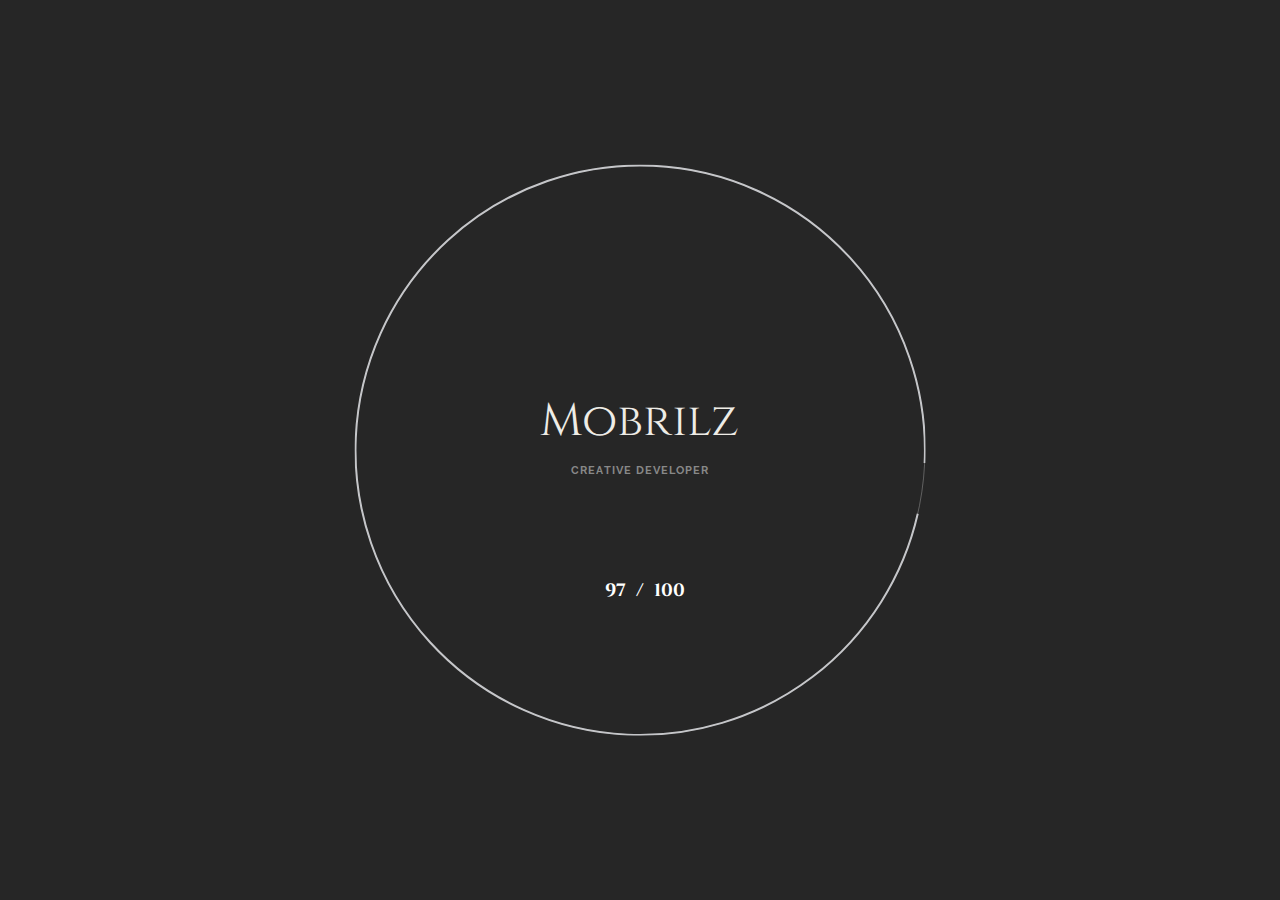
==== HTML/index.html @ 45375883 "setup_done" ====
<!DOCTYPE html>
<html lang="en">
  <head>
    <meta charset="utf-8"/>
    <meta http-equiv="x-ua-compatible" content="ie=edge"/>
    <title>Mobrilz – AJAX Portfolio HTML5 Template</title>
    <meta name="viewport" content="width=device-width, initial-scale=1, shrink-to-fit=no"/>
    <meta content="telephone=no" name="format-detection"/>
    <meta name="HandheldFriendly" content="true"/>
    <meta name="description" content="Rhye – AJAX Portfolio HTML5 Template"/>
    <!-- Google Fonts -->
    <link rel="stylesheet" type="text/css" href="https://fonts.googleapis.com/css?family=Cinzel:400,700%7CRaleway:500,500i,600,700%7CMaterial+Icons&amp;display=swap"/>
    <!-- Template Vendor's Stylesheet -->
    <link rel="stylesheet" type="text/css" href="css/vendor.css"/>
    <!-- Template Main Stylesheet -->
    <link rel="stylesheet" type="text/css" href="css/main.css"/>
    <!-- Favicons & App Icons -->
    <link rel="apple-touch-icon" sizes="57x57" href="img/content/apple-icon-57x57.png"/>
    <link rel="apple-touch-icon" sizes="60x60" href="img/content/apple-icon-60x60.png"/>
    <link rel="apple-touch-icon" sizes="72x72" href="img/content/apple-icon-72x72.png"/>
    <link rel="apple-touch-icon" sizes="76x76" href="img/content/apple-icon-76x76.png"/>
    <link rel="apple-touch-icon" sizes="114x114" href="img/content/apple-icon-114x114.png"/>
    <link rel="apple-touch-icon" sizes="120x120" href="img/content/apple-icon-120x120.png"/>
    <link rel="apple-touch-icon" sizes="144x144" href="img/content/apple-icon-144x144.png"/>
    <link rel="apple-touch-icon" sizes="152x152" href="img/content/apple-icon-152x152.png"/>
    <link rel="apple-touch-icon" sizes="180x180" href="img/content/apple-icon-180x180.png"/>
    <link rel="icon" type="image/png" sizes="192x192" href="img/content/android-icon-192x192.png"/>
    <link rel="icon" type="image/png" sizes="32x32" href="img/content/favicon-32x32.png"/>
    <link rel="icon" type="image/png" sizes="96x96" href="img/content/favicon-96x96.png"/>
    <link rel="icon" type="image/png" sizes="16x16" href="img/content/favicon-16x16.png"/>
    <link rel="manifest" href="img/content/manifest.json"/>
    <meta name="msapplication-TileColor" content="#ffffff"/>
    <meta name="msapplication-TileImage" content="img/content/ms-icon-144x144.png"/>
    <meta name="theme-color" content="#ffffff"/>
    <link rel="icon" type="image/x-icon" href="img/content/favicon.ico"/>
  </head>
  <body>
    <div data-barba="wrapper">
      <!-- PAGE PRELOADER -->
      <div class="preloader text-center bg-dark-2" id="js-preloader" data-arts-theme-text="light">
        <div class="preloader__content">
          <!-- header -->
          <div class="preloader__header mt-auto">
            <div class="preloader__heading h2">Mobrilz</div>
            <div class="preloader__subline small-caps mt-1">Creative Developer</div>
          </div>
          <!-- - header -->
          <!-- counter -->
          <div class="preloader__counter h5"><span class="preloader__counter-number preloader__counter-current">0</span><span class="preloader__counter-divider">&nbsp;&nbsp;/&nbsp;&nbsp;</span><span class="preloader__counter-number preloader__counter-total">100</span></div>
          <!-- - counter -->
          <!-- circle holder -->
          <div class="preloader__circle"></div>
          <!-- - circle holder -->
        </div>
      </div>
      <!-- - PAGE PRELOADER -->
      <!-- Loading Spinner -->
      <svg class="spinner d-lg-none" id="js-spinner" width="65px" height="65px" viewBox="0 0 66 66" xmlns="http://www.w3.org/2000/svg">
        <circle class="spinner__path" fill="none" stroke-width="6" stroke-linecap="round" cx="33" cy="33" r="30"></circle>
      </svg>
      <!-- - Loading Spinner -->
      <!-- Transition Curtain-->
      <!-- TRANSITION CURTAINS -->
      <!-- page curtain AJAX transition -->
      <div class="curtain transition-curtain" id="js-page-transition-curtain">
        <div class="curtain__wrapper-svg">
          <svg class="curtain-svg" viewBox="0 0 1920 1080" preserveAspectRatio="none" version="1.1" xmlns="http://www.w3.org/2000/svg" xmlns:xlink="http://www.w3.org/1999/xlink">
            <!-- Default Rectangle -->
            <path class="curtain-svg__normal" d="M0,0 C305.333333,0 625.333333,0 960,0 C1294.66667,0 1614.66667,0 1920,0 L1920,1080 C1614.66667,1080 1294.66667,1080 960,1080 C625.333333,1080 305.333333,1080 0,1080 L0,0 Z"></path>
            <!-- - Default Rectangle -->
            <!-- Curve Top -->
            <path class="curtain-svg__curve curtain-svg__curve_top-desktop" d="M0,300 C305.333333,100 625.333333,0 960,0 C1294.66667,0 1614.66667,100 1920,300 L1920,1080 C1614.66667,1080 1294.66667,1080 960,1080 C625.333333,1080 305.333333,1080 0,1080 L0,300 Z"></path>
            <path class="curtain-svg__curve curtain-svg__curve_top-mobile" d="M0,150 C305.333333,50 625.333333,0 960,0 C1294.66667,0 1614.66667,50 1920,150 L1920,1080 C1614.66667,1080 1294.66667,1080 960,1080 C625.333333,1080 305.333333,1080 0,1080 L0,150 Z"></path>
            <!-- - Curve Top -->
            <!-- Curve Bottom -->
            <path class="curtain-svg__curve curtain-svg__curve_bottom-desktop" d="M0,0 C305.333333,0 625.333333,0 960,0 C1294.66667,0 1614.66667,0 1920,0 L1920,1080 C1614.66667,980 1294.66667,930 960,930 C625.333333,930 305.333333,980 0,1080 L0,0 Z"></path>
            <path class="curtain-svg__curve curtain-svg__curve_bottom-mobile" d="M0,0 C305.333333,0 625.333333,0 960,0 C1294.66667,0 1614.66667,0 1920,0 L1920,1080 C1614.66667,1030 1294.66667,1005 960,1005 C625.333333,1005 305.333333,1030 0,1080 L0,0 Z"></path>
            <!-- - Curve Bottom -->
          </svg>
        </div>
      </div>
      <!-- - page curtain AJAX transition -->
      <!-- header curtain show/hide -->
      <div class="header-curtain curtain" id="js-header-curtain">
        <div class="curtain__wrapper-svg">
          <svg class="curtain-svg" viewBox="0 0 1920 1080" preserveAspectRatio="none" version="1.1" xmlns="http://www.w3.org/2000/svg" xmlns:xlink="http://www.w3.org/1999/xlink">
            <!-- Default Rectangle -->
            <path class="curtain-svg__normal" d="M0,0 C305.333333,0 625.333333,0 960,0 C1294.66667,0 1614.66667,0 1920,0 L1920,1080 C1614.66667,1080 1294.66667,1080 960,1080 C625.333333,1080 305.333333,1080 0,1080 L0,0 Z"></path>
            <!-- - Default Rectangle -->
            <!-- Curve Top -->
            <path class="curtain-svg__curve curtain-svg__curve_top-desktop" d="M0,300 C305.333333,100 625.333333,0 960,0 C1294.66667,0 1614.66667,100 1920,300 L1920,1080 C1614.66667,1080 1294.66667,1080 960,1080 C625.333333,1080 305.333333,1080 0,1080 L0,300 Z"></path>
            <path class="curtain-svg__curve curtain-svg__curve_top-mobile" d="M0,150 C305.333333,50 625.333333,0 960,0 C1294.66667,0 1614.66667,50 1920,150 L1920,1080 C1614.66667,1080 1294.66667,1080 960,1080 C625.333333,1080 305.333333,1080 0,1080 L0,150 Z"></path>
            <!-- - Curve Top -->
            <!-- Curve Bottom -->
            <path class="curtain-svg__curve curtain-svg__curve_bottom-desktop" d="M0,0 C305.333333,0 625.333333,0 960,0 C1294.66667,0 1614.66667,0 1920,0 L1920,1080 C1614.66667,980 1294.66667,930 960,930 C625.333333,930 305.333333,980 0,1080 L0,0 Z"></path>
            <path class="curtain-svg__curve curtain-svg__curve_bottom-mobile" d="M0,0 C305.333333,0 625.333333,0 960,0 C1294.66667,0 1614.66667,0 1920,0 L1920,1080 C1614.66667,1030 1294.66667,1005 960,1005 C625.333333,1005 305.333333,1030 0,1080 L0,0 Z"></path>
            <!-- - Curve Bottom -->
          </svg>
        </div>
      </div>
      <!-- - header curtain show/hide -->
      <!-- header curtain AJAX transition -->
      <div class="header-curtain header-curtain_transition curtain" id="js-header-curtain-transition">
        <div class="curtain__wrapper-svg">
          <svg class="curtain-svg" viewBox="0 0 1920 1080" preserveAspectRatio="none" version="1.1" xmlns="http://www.w3.org/2000/svg" xmlns:xlink="http://www.w3.org/1999/xlink">
            <!-- Default Rectangle -->
            <path class="curtain-svg__normal" d="M0,0 C305.333333,0 625.333333,0 960,0 C1294.66667,0 1614.66667,0 1920,0 L1920,1080 C1614.66667,1080 1294.66667,1080 960,1080 C625.333333,1080 305.333333,1080 0,1080 L0,0 Z"></path>
            <!-- - Default Rectangle -->
            <!-- Curve Top -->
            <path class="curtain-svg__curve curtain-svg__curve_top-desktop" d="M0,300 C305.333333,100 625.333333,0 960,0 C1294.66667,0 1614.66667,100 1920,300 L1920,1080 C1614.66667,1080 1294.66667,1080 960,1080 C625.333333,1080 305.333333,1080 0,1080 L0,300 Z"></path>
            <path class="curtain-svg__curve curtain-svg__curve_top-mobile" d="M0,150 C305.333333,50 625.333333,0 960,0 C1294.66667,0 1614.66667,50 1920,150 L1920,1080 C1614.66667,1080 1294.66667,1080 960,1080 C625.333333,1080 305.333333,1080 0,1080 L0,150 Z"></path>
            <!-- - Curve Top -->
            <!-- Curve Bottom -->
            <path class="curtain-svg__curve curtain-svg__curve_bottom-desktop" d="M0,0 C305.333333,0 625.333333,0 960,0 C1294.66667,0 1614.66667,0 1920,0 L1920,1080 C1614.66667,980 1294.66667,930 960,930 C625.333333,930 305.333333,980 0,1080 L0,0 Z"></path>
            <path class="curtain-svg__curve curtain-svg__curve_bottom-mobile" d="M0,0 C305.333333,0 625.333333,0 960,0 C1294.66667,0 1614.66667,0 1920,0 L1920,1080 C1614.66667,1030 1294.66667,1005 960,1005 C625.333333,1005 305.333333,1030 0,1080 L0,0 Z"></path>
            <!-- - Curve Bottom -->
          </svg>
        </div>
      </div>
      <!-- - header curtain AJAX transition -->
      <!-- - TRANSITION CURTAINS -->
      <!-- Cursor Follower-->
      <div class="cursor" id="js-cursor">
        <div class="cursor__wrapper">
          <!-- circles -->
          <div class="cursor__follower">
            <svg version="1.1" xmlns="http://www.w3.org/2000/svg" xmlns:xlink="http://www.w3.org/1999/xlink">
              <circle id="inner" cx="25" cy="25" r="24" style="opacity: 0.6;"></circle>
              <circle id="outer" cx="25" cy="25" r="24" style="stroke-dashoffset: 252.327; stroke-dasharray: 0px, 999999px;"></circle>
            </svg>
          </div>
          <!-- - circles -->
          <!-- arrows -->
          <div class="cursor__arrows">
            <div class="cursor__arrow cursor__arrow_up material-icons">keyboard_arrow_up</div>
            <div class="cursor__arrow cursor__arrow_down material-icons">keyboard_arrow_down</div>
            <div class="cursor__arrow cursor__arrow_left material-icons">keyboard_arrow_left</div>
            <div class="cursor__arrow cursor__arrow_right material-icons">keyboard_arrow_right</div>
          </div>
          <!-- - arrows -->
          <!-- label holder -->
          <div class="cursor__label"></div>
          <!-- - label holder -->
          <!-- icon holder -->
          <div class="cursor__icon material-icons"></div>
          <!-- - icon holder -->
        </div>
      </div>
      <!-- - Cursor Follower-->
      <!-- PAGE HEADER -->
      <header class="header header_menu-right header_fixed container-fluid js-header-sticky hidden" id="page-header" data-arts-theme-text="light" data-arts-header-sticky-theme="bg-dark-2" data-arts-header-logo="secondary" data-arts-header-sticky-logo="secondary" data-arts-header-overlay-theme="dark" data-arts-header-overlay-background="#000">
        <!-- top bar -->
        <div class="header__container header__controls">
          <div class="row justify-content-between align-items-center">
            <!-- logo -->
            <div class="col-auto header__col header__col-left"><a class="logo" href="index.html">
                <div class="logo__wrapper-img">
                  <!-- primary logo version (for light backgrounds)--><img class="logo__img-primary" src="img/general/logo-black.svg" alt="Rhye HTML5 Template" height="20"/>
                  <!-- secondary logo version (for dark backgrounds)--><img class="logo__img-secondary" src="img/general/logo-white.svg" alt="Rhye HTML5 Template" height="20"/>
                </div></a>
            </div>
            <!-- - logo -->
            <!-- burger icon -->
            <div class="col-auto header__col">
              <div class="header__burger" id="js-burger" data-arts-cursor="data-arts-cursor" data-arts-cursor-scale="1.7" data-arts-cursor-magnetic="data-arts-cursor-magnetic" data-arts-cursor-hide-native="true">
                <div class="header__burger-line"></div>
                <div class="header__burger-line"></div>
                <div class="header__burger-line"></div>
              </div>
            </div>
            <!-- - burger icon -->
            <!-- "back" button for submenu nav -->
            <div class="header__overlay-menu-back" id="js-submenu-back">
              <div class="arrow arrow-left js-arrow arrow_mini" data-arts-cursor="data-arts-cursor" data-arts-cursor-hide-native="true" data-arts-cursor-scale="0" data-arts-cursor-magnetic="data-arts-cursor-magnetic">
                <svg class="svg-circle" viewBox="0 0 60 60" version="1.1" xmlns="http://www.w3.org/2000/svg" xmlns:xlink="http://www.w3.org/1999/xlink">
                  <circle class="circle" cx="30" cy="30" r="29" fill="none"></circle>
                </svg>
                <div class="arrow__pointer arrow-left__pointer"></div>
                <div class="arrow__triangle"></div>
              </div>
            </div>
            <!-- - "back" button for submenu nav -->
          </div>
        </div>
        <!-- - top bar -->
        <!-- fullscreen overlay container -->
        <div class="header__wrapper-overlay-menu container-fluid container-fluid_paddings">
          <!-- fullscreen menu -->
          <div class="header__wrapper-menu">
            <ul class="menu-overlay js-menu-overlay">
              <li class="menu-item-has-children"><a class="h2" href="#" data-pjax-link="overlayMenu">
                  <div class="menu-overlay__item-wrapper split-text js-split-text" data-split-text-type="lines">Portfolio</div></a>
                <ul class="sub-menu">
                  <li class="menu-item-has-children"><a class="h3" href="#" data-pjax-link="overlayMenu">
                      <div class="menu-overlay__item-wrapper split-text js-split-text" data-split-text-type="lines">Sliders</div></a>
                    <ul class="sub-menu">
                      <li class="menu-item-has-children"><a class="h3" href="#" data-pjax-link="overlayMenu">
                          <div class="menu-overlay__item-wrapper split-text js-split-text" data-split-text-type="lines">Fullscreen</div></a>
                        <ul class="sub-menu">
                          <li><a class="h3" href="projects-slider-fullscreen-1.html" data-pjax-link="overlayMenu">
                              <div class="menu-overlay__item-wrapper split-text js-split-text" data-split-text-type="lines">Slider 1 Distortion / H</div></a>
                          </li>
                          <li><a class="h3" href="projects-slider-fullscreen-2.html" data-pjax-link="overlayMenu">
                              <div class="menu-overlay__item-wrapper split-text js-split-text" data-split-text-type="lines">Slider 2 Distortion / V</div></a>
                          </li>
                          <li><a class="h3" href="projects-slider-fullscreen-3.html" data-pjax-link="overlayMenu">
                              <div class="menu-overlay__item-wrapper split-text js-split-text" data-split-text-type="lines">Slider 3 Parallax / H</div></a>
                          </li>
                          <li><a class="h3" href="projects-slider-fullscreen-4.html" data-pjax-link="overlayMenu">
                              <div class="menu-overlay__item-wrapper split-text js-split-text" data-split-text-type="lines">Slider 4 Parallax / V</div></a>
                          </li>
                          <li><a class="h3" href="projects-slider-fullscreen-5.html" data-pjax-link="overlayMenu">
                              <div class="menu-overlay__item-wrapper split-text js-split-text" data-split-text-type="lines">Slider 5 Reveal / H</div></a>
                          </li>
                        </ul>
                      </li>
                      <li class="menu-item-has-children"><a class="h3" href="#" data-pjax-link="overlayMenu">
                          <div class="menu-overlay__item-wrapper split-text js-split-text" data-split-text-type="lines">Halfscreen</div></a>
                        <ul class="sub-menu">
                          <li><a class="h3" href="projects-slider-halfscreen-6.html" data-pjax-link="overlayMenu">
                              <div class="menu-overlay__item-wrapper split-text js-split-text" data-split-text-type="lines">Slider 6 Distortion / V</div></a>
                          </li>
                          <li><a class="h3" href="projects-slider-halfscreen-7.html" data-pjax-link="overlayMenu">
                              <div class="menu-overlay__item-wrapper split-text js-split-text" data-split-text-type="lines">Slider 7 Parallax / H</div></a>
                          </li>
                          <li><a class="h3" href="projects-slider-halfscreen-8.html" data-pjax-link="overlayMenu">
                              <div class="menu-overlay__item-wrapper split-text js-split-text" data-split-text-type="lines">Slider 8 Parallax / V</div></a>
                          </li>
                        </ul>
                      </li>
                      <li class="menu-item-has-children"><a class="h3" href="#" data-pjax-link="overlayMenu">
                          <div class="menu-overlay__item-wrapper split-text js-split-text" data-split-text-type="lines">Circle Covers</div></a>
                        <ul class="sub-menu">
                          <li><a class="h3" href="projects-slider-circle-covers-9.html" data-pjax-link="overlayMenu">
                              <div class="menu-overlay__item-wrapper split-text js-split-text" data-split-text-type="lines">Slider 9 Circle Covers / V</div></a>
                          </li>
                          <li><a class="h3" href="projects-slider-circle-covers-10.html" data-pjax-link="overlayMenu">
                              <div class="menu-overlay__item-wrapper split-text js-split-text" data-split-text-type="lines">Slider 10 Circle Covers / H</div></a>
                          </li>
                        </ul>
                      </li>
                    </ul>
                  </li>
                  <li class="menu-item-has-children"><a class="h3" href="#" data-pjax-link="overlayMenu">
                      <div class="menu-overlay__item-wrapper split-text js-split-text" data-split-text-type="lines">Grids</div></a>
                    <ul class="sub-menu">
                      <li><a class="h3" href="projects-grid-2-columns.html" data-pjax-link="overlayMenu">
                          <div class="menu-overlay__item-wrapper split-text js-split-text" data-split-text-type="lines">Grid 2 Columns</div></a>
                      </li>
                      <li><a class="h3" href="projects-grid-3-columns.html" data-pjax-link="overlayMenu">
                          <div class="menu-overlay__item-wrapper split-text js-split-text" data-split-text-type="lines">Grid 3 Columns</div></a>
                      </li>
                      <li><a class="h3" href="projects-grid-irregular-1.html" data-pjax-link="overlayMenu">
                          <div class="menu-overlay__item-wrapper split-text js-split-text" data-split-text-type="lines">Grid Irregular I</div></a>
                      </li>
                      <li><a class="h3" href="projects-grid-irregular-2.html" data-pjax-link="overlayMenu">
                          <div class="menu-overlay__item-wrapper split-text js-split-text" data-split-text-type="lines">Grid Irregular II</div></a>
                      </li>
                    </ul>
                  </li>
                  <li class="menu-item-has-children"><a class="h3" href="#" data-pjax-link="overlayMenu">
                      <div class="menu-overlay__item-wrapper split-text js-split-text" data-split-text-type="lines">Mouse Hover Reveal</div></a>
                    <ul class="sub-menu">
                      <li><a class="h3" href="projects-list-reveal-1.html" data-pjax-link="overlayMenu">
                          <div class="menu-overlay__item-wrapper split-text js-split-text" data-split-text-type="lines">Hover Reveal 1</div></a>
                      </li>
                      <li><a class="h3" href="projects-list-reveal-2.html" data-pjax-link="overlayMenu">
                          <div class="menu-overlay__item-wrapper split-text js-split-text" data-split-text-type="lines">Hover Reveal 2</div></a>
                      </li>
                    </ul>
                  </li>
                </ul>
              </li>
              <li class="menu-item-has-children"><a class="h2" href="#" data-pjax-link="overlayMenu">
                  <div class="menu-overlay__item-wrapper split-text js-split-text" data-split-text-type="lines">Works</div></a>
                <ul class="sub-menu">
                  <li class="menu-item-has-children"><a class="h3" href="#" data-pjax-link="overlayMenu">
                      <div class="menu-overlay__item-wrapper split-text js-split-text" data-split-text-type="lines">Works I - VI</div></a>
                    <ul class="sub-menu">
                      <li><a class="h3" href="project-details-1-fullscreen-center.html" data-pjax-link="overlayMenu">
                          <div class="menu-overlay__item-wrapper split-text js-split-text" data-split-text-type="lines">Nordic Adventure</div></a>
                      </li>
                      <li><a class="h3" href="project-details-2-bottom-center.html" data-pjax-link="overlayMenu">
                          <div class="menu-overlay__item-wrapper split-text js-split-text" data-split-text-type="lines">Sunrise in Desert</div></a>
                      </li>
                      <li><a class="h3" href="project-details-3-halfscreen-left-right.html" data-pjax-link="overlayMenu">
                          <div class="menu-overlay__item-wrapper split-text js-split-text" data-split-text-type="lines">Cassio Apartment</div></a>
                      </li>
                      <li><a class="h3" href="project-details-4-halfscreen-left-left.html" data-pjax-link="overlayMenu">
                          <div class="menu-overlay__item-wrapper split-text js-split-text" data-split-text-type="lines">Nothern Wave</div></a>
                      </li>
                      <li><a class="h3" href="project-details-5-bottom-container-center.html" data-pjax-link="overlayMenu">
                          <div class="menu-overlay__item-wrapper split-text js-split-text" data-split-text-type="lines">On the Edge</div></a>
                      </li>
                      <li><a class="h3" href="project-details-6-bottom-fullwidth.html" data-pjax-link="overlayMenu">
                          <div class="menu-overlay__item-wrapper split-text js-split-text" data-split-text-type="lines">Paysage Fiction</div></a>
                      </li>
                    </ul>
                  </li>
                  <li class="menu-item-has-children"><a class="h3" href="#" data-pjax-link="overlayMenu">
                      <div class="menu-overlay__item-wrapper split-text js-split-text" data-split-text-type="lines">Works VII - XIII</div></a>
                    <ul class="sub-menu">
                      <li><a class="h3" href="project-details-7-fullscreen-left.html" data-pjax-link="overlayMenu">
                          <div class="menu-overlay__item-wrapper split-text js-split-text" data-split-text-type="lines">Silence &amp; Noise</div></a>
                      </li>
                      <li><a class="h3" href="project-details-8-halfscreen-right-left.html" data-pjax-link="overlayMenu">
                          <div class="menu-overlay__item-wrapper split-text js-split-text" data-split-text-type="lines">Minimalex Cosmetics</div></a>
                      </li>
                      <li><a class="h3" href="project-details-9-fullscreen-center.html" data-pjax-link="overlayMenu">
                          <div class="menu-overlay__item-wrapper split-text js-split-text" data-split-text-type="lines">La Isla Bonita</div></a>
                      </li>
                      <li><a class="h3" href="project-details-10-halfscreen-left-right.html" data-pjax-link="overlayMenu">
                          <div class="menu-overlay__item-wrapper split-text js-split-text" data-split-text-type="lines">Kinsey Premium Furniture</div></a>
                      </li>
                      <li><a class="h3" href="project-details-11-fullscreen-center.html" data-pjax-link="overlayMenu">
                          <div class="menu-overlay__item-wrapper split-text js-split-text" data-split-text-type="lines">Dancing in the Dark</div></a>
                      </li>
                      <li><a class="h3" href="project-details-12-bottom-container-center.html" data-pjax-link="overlayMenu">
                          <div class="menu-overlay__item-wrapper split-text js-split-text" data-split-text-type="lines">The Silent Listener</div></a>
                      </li>
                      <li><a class="h3" href="project-details-13-bottom-container-center.html" data-pjax-link="overlayMenu">
                          <div class="menu-overlay__item-wrapper split-text js-split-text" data-split-text-type="lines">Arrigo Casual Accessories</div></a>
                      </li>
                    </ul>
                  </li>
                </ul>
              </li>
              <li class="menu-item-has-children"><a class="h2" href="#" data-pjax-link="overlayMenu">
                  <div class="menu-overlay__item-wrapper split-text js-split-text" data-split-text-type="lines">Albums</div></a>
                <ul class="sub-menu">
                  <li><a class="h3" href="albums-list-reveal.html" data-pjax-link="overlayMenu">
                      <div class="menu-overlay__item-wrapper split-text js-split-text" data-split-text-type="lines">Mouse Hover Reveal</div></a>
                  </li>
                  <li><a class="h3" href="albums-list-covers.html" data-pjax-link="overlayMenu">
                      <div class="menu-overlay__item-wrapper split-text js-split-text" data-split-text-type="lines">List Covers</div></a>
                  </li>
                  <li><a class="h3" href="albums-slider-covers.html" data-pjax-link="overlayMenu">
                      <div class="menu-overlay__item-wrapper split-text js-split-text" data-split-text-type="lines">Slider Covers</div></a>
                  </li>
                </ul>
              </li>
              <li class="menu-item-has-children"><a class="h2" href="#" data-pjax-link="overlayMenu">
                  <div class="menu-overlay__item-wrapper split-text js-split-text" data-split-text-type="lines">Blog</div></a>
                <ul class="sub-menu">
                  <li class="menu-item-has-children"><a class="h3" href="#" data-pjax-link="overlayMenu">
                      <div class="menu-overlay__item-wrapper split-text js-split-text" data-split-text-type="lines">Grid Style</div></a>
                    <ul class="sub-menu">
                      <li><a class="h3" href="blog-grid-2-columns-sidebar.html" data-pjax-link="overlayMenu">
                          <div class="menu-overlay__item-wrapper split-text js-split-text" data-split-text-type="lines">Grid 2 Columns Sidebar</div></a>
                      </li>
                      <li><a class="h3" href="blog-grid-2-columns.html" data-pjax-link="overlayMenu">
                          <div class="menu-overlay__item-wrapper split-text js-split-text" data-split-text-type="lines">Grid 2 Columns</div></a>
                      </li>
                      <li><a class="h3" href="blog-grid-3-columns.html" data-pjax-link="overlayMenu">
                          <div class="menu-overlay__item-wrapper split-text js-split-text" data-split-text-type="lines">Grid 3 Columns</div></a>
                      </li>
                      <li><a class="h3" href="blog-grid-single-post-1.html" data-pjax-link="overlayMenu">
                          <div class="menu-overlay__item-wrapper split-text js-split-text" data-split-text-type="lines">Grid Single Post 1</div></a>
                      </li>
                      <li><a class="h3" href="blog-grid-single-post-2.html" data-pjax-link="overlayMenu">
                          <div class="menu-overlay__item-wrapper split-text js-split-text" data-split-text-type="lines">Grid Single Post 2</div></a>
                      </li>
                      <li><a class="h3" href="blog-grid-single-post-sidebar.html" data-pjax-link="overlayMenu">
                          <div class="menu-overlay__item-wrapper split-text js-split-text" data-split-text-type="lines">Grid Single Post Sidebar</div></a>
                      </li>
                    </ul>
                  </li>
                  <li class="menu-item-has-children"><a class="h3" href="#" data-pjax-link="overlayMenu">
                      <div class="menu-overlay__item-wrapper split-text js-split-text" data-split-text-type="lines">List Style</div></a>
                    <ul class="sub-menu">
                      <li><a class="h3" href="blog-list-sidebar.html" data-pjax-link="overlayMenu">
                          <div class="menu-overlay__item-wrapper split-text js-split-text" data-split-text-type="lines">List Sidebar</div></a>
                      </li>
                      <li><a class="h3" href="blog-list.html" data-pjax-link="overlayMenu">
                          <div class="menu-overlay__item-wrapper split-text js-split-text" data-split-text-type="lines">List No Sidebar</div></a>
                      </li>
                      <li><a class="h3" href="blog-list-single-post-sidebar.html" data-pjax-link="overlayMenu">
                          <div class="menu-overlay__item-wrapper split-text js-split-text" data-split-text-type="lines">List Single Post Sidebar</div></a>
                      </li>
                    </ul>
                  </li>
                </ul>
              </li>
              <li class="menu-item-has-children"><a class="h2" href="#" data-pjax-link="overlayMenu">
                  <div class="menu-overlay__item-wrapper split-text js-split-text" data-split-text-type="lines">Pages</div></a>
                <ul class="sub-menu">
                  <li class="menu-item-has-children"><a class="h3" href="#" data-pjax-link="overlayMenu">
                      <div class="menu-overlay__item-wrapper split-text js-split-text" data-split-text-type="lines">Services</div></a>
                    <ul class="sub-menu">
                      <li><a class="h3" href="page-inner-services-1.html" data-pjax-link="overlayMenu">
                          <div class="menu-overlay__item-wrapper split-text js-split-text" data-split-text-type="lines">Services I</div></a>
                      </li>
                      <li><a class="h3" href="page-inner-services-2.html" data-pjax-link="overlayMenu">
                          <div class="menu-overlay__item-wrapper split-text js-split-text" data-split-text-type="lines">Services II</div></a>
                      </li>
                    </ul>
                  </li>
                  <li class="menu-item-has-children"><a class="h3" href="#" data-pjax-link="overlayMenu">
                      <div class="menu-overlay__item-wrapper split-text js-split-text" data-split-text-type="lines">About</div></a>
                    <ul class="sub-menu">
                      <li><a class="h3" href="page-inner-about-1.html" data-pjax-link="overlayMenu">
                          <div class="menu-overlay__item-wrapper split-text js-split-text" data-split-text-type="lines">About I</div></a>
                      </li>
                      <li><a class="h3" href="page-inner-about-2.html" data-pjax-link="overlayMenu">
                          <div class="menu-overlay__item-wrapper split-text js-split-text" data-split-text-type="lines">About II</div></a>
                      </li>
                    </ul>
                  </li>
                  <li class="menu-item-has-children"><a class="h3" href="#" data-pjax-link="overlayMenu">
                      <div class="menu-overlay__item-wrapper split-text js-split-text" data-split-text-type="lines">Contacts</div></a>
                    <ul class="sub-menu">
                      <li><a class="h3" href="page-inner-contacts-1.html" data-pjax-link="overlayMenu">
                          <div class="menu-overlay__item-wrapper split-text js-split-text" data-split-text-type="lines">Contacts I</div></a>
                      </li>
                      <li><a class="h3" href="page-inner-contacts-2.html" data-pjax-link="overlayMenu">
                          <div class="menu-overlay__item-wrapper split-text js-split-text" data-split-text-type="lines">Contacts II</div></a>
                      </li>
                    </ul>
                  </li>
                  <li class="menu-item-has-children"><a class="h3" href="#" data-pjax-link="overlayMenu">
                      <div class="menu-overlay__item-wrapper split-text js-split-text" data-split-text-type="lines">404 Page</div></a>
                    <ul class="sub-menu">
                      <li><a class="h3" href="page-inner-404-dark.html" data-pjax-link="overlayMenu">
                          <div class="menu-overlay__item-wrapper split-text js-split-text" data-split-text-type="lines">404 Page Dark</div></a>
                      </li>
                      <li><a class="h3" href="page-inner-404-light.html" data-pjax-link="overlayMenu">
                          <div class="menu-overlay__item-wrapper split-text js-split-text" data-split-text-type="lines">404 Page Light</div></a>
                      </li>
                    </ul>
                  </li>
                  <li><a class="h3" href="index.html" data-pjax-link="overlayMenu" target="_blank">
                      <div class="menu-overlay__item-wrapper split-text js-split-text" data-split-text-type="lines">Demo Page</div></a>
                  </li>
                  <li><a class="h3" href="page-inner-services-1-classic-menu.html" data-pjax-link="overlayMenu" target="_blank">
                      <div class="menu-overlay__item-wrapper split-text js-split-text" data-split-text-type="lines">Classic Menu</div></a>
                  </li>
                </ul>
              </li>
            </ul>
          </div>
          <!-- - fullscreen menu -->
          <!-- fullscreen widgets -->
          <div class="header__wrapper-overlay-widgets">
            <div class="row">
              <!-- widget TEXT -->
              <div class="col-lg-4 header__widget">
                <div class="header__widget-title small-caps js-split-text split-text" data-split-text-type="lines">Contacts</div>
                <div class="header__widget-content js-split-text split-text" data-split-text-type="lines">
                  <p><a href="rhye@example.com">rhye@example.com</a><br/>+1 859-795-9217<br/>+1 716-913-6279<br/>
                  </p>
                </div>
              </div>
              <!-- - widget TEXT -->
              <!-- widget TEXT -->
              <div class="col-lg-4 header__widget">
                <div class="header__widget-title small-caps js-split-text split-text" data-split-text-type="lines">Office</div>
                <div class="header__widget-content js-split-text split-text" data-split-text-type="lines">
                  <p>4903 Mayo Street<br/>Cincinnati, KY 45202<br/>USA<br/>
                  </p>
                </div>
              </div>
              <!-- - widget TEXT -->
              <!-- widget TEXT -->
              <div class="col-lg-4 header__widget">
                <div class="header__widget-title small-caps js-split-text split-text" data-split-text-type="lines">Want to Work with Me?</div>
                <div class="header__widget-content js-split-text split-text" data-split-text-type="lines">
                  <p><a href="page-inner-contacts-1.html">Get in Touch</a><br/>
                  </p>
                </div>
              </div>
              <!-- - widget TEXT -->
            </div>
          </div>
          <!-- - fullscreen widgets -->
        </div>
        <!-- - fullscreen overlay container -->
      </header>
      <!-- - PAGE HEADER -->
      <!-- PAGE MAIN -->
      <div class="js-smooth-scroll bg-dark-1" id="page-wrapper" data-barba="container">
        <main class="page-wrapper__content">
          <!-- section MASTHEAD -->
          <section class="section section-masthead section-fullheight text-center bg-dark-1" data-arts-os-animation="data-arts-os-animation" data-arts-theme-text="light" data-background-color="var(--color-dark-1)">
            <div class="section-masthead__inner section-fullheight__inner container-fluid">
              <header class="row section-masthead__header justify-content-center">
                <div class="col">
                  <div class="section-masthead__heading split-text js-split-text overflow" data-split-text-type="lines,chars" data-split-text-set="chars">
                    <h1 class="xl mt-0 mb-0">Mobrilz</h1>
                  </div>
                  <div class="w-100">
                    <div class="section-masthead__subheading h4 mt-0-5 split-text js-split-text" data-split-text-type="lines,words" data-split-text-set="words"><span>AJAX Portfolio HTML5 Template</span></div>
                  </div>
                  <div class="w-100">
                    <div class="section-masthead__wrapper-button mt-xsmall"><a class="button button_bordered button_white" data-hover="View Now" href="https://mobrilz.com/" target="_blank"><span class="button__label-hover">View Now</span></a>
                    </div>
                  </div>
                </div>
                <div class="section-masthead__wrapper-scroll-down section-masthead__wrapper-scroll-down_center">
                  <div class="circle-button js-circle-button" data-arts-os-animation="true">
                    <!-- curved label -->
                    <div class="circle-button__outer">
                      <div class="circle-button__wrapper-label">
                        <div class="circle-button__label small-caps">View Now</div>
                      </div>
                    </div>
                    <!-- - curved label -->
                    <!-- geometry wrapper -->
                    <div class="circle-button__inner">
                      <div class="circle-button__circle" data-arts-scroll-down="data-arts-scroll-down" data-arts-cursor="data-arts-cursor" data-arts-cursor-hide-native="true" data-arts-cursor-scale="0">
                        <svg class="svg-circle" viewBox="0 0 60 60" version="1.1" xmlns="http://www.w3.org/2000/svg" xmlns:xlink="http://www.w3.org/1999/xlink">
                          <circle class="circle" cx="30" cy="30" r="29" fill="none"></circle>
                        </svg>
                      </div>
                      <!-- browsers with touch support -->
                      <div class="circle-button__icon circle-button__icon-touch">
                        <svg enable-background="new 0 0 64 64" height="512" viewBox="0 0 64 64" width="512" xmlns="http://www.w3.org/2000/svg">
                          <path d="m32 8c-1.104 0-2 .896-2 2v39.899l-14.552-15.278c-.761-.799-2.026-.832-2.828-.069-.8.762-.831 2.027-.069 2.827l16.62 17.449c.756.756 1.76 1.172 2.829 1.172 1.068 0 2.073-.416 2.862-1.207l16.586-17.414c.762-.8.73-2.065-.069-2.827-.799-.763-2.065-.731-2.827.069l-14.552 15.342v-39.963c0-1.104-.896-2-2-2z"></path>
                        </svg>
                      </div>
                      <!-- - browsers with touch support -->
                      <!-- - browsers without touch support -->
                      <div class="circle-button__icon circle-button__icon-mouse">
                        <svg class="svg-mouse" width="23px" height="35px" viewBox="0 0 23 35" version="1.1" xmlns="http://www.w3.org/2000/svg" xmlns:xlink="http://www.w3.org/1999/xlink">
                          <!-- border -->
                          <path class="svg-mouse__border" d="M11.5,0 C5.15875132,0 0,5.23135343 0,11.6610111 L0,23.3396542 C0,29.7691456 5.15875132,35 11.5,35 C17.8412487,35 23,29.7693119 23,23.3396542 L23,11.6610111 C23,5.23135343 17.8410847,0 11.5,0 Z M21.7222404,23.3396542 C21.7222404,29.0545544 17.136538,33.7037222 11.5,33.7037222 C5.86346203,33.7037222 1.27775956,29.0545544 1.27775956,23.3396542 L1.27775956,11.6610111 C1.27775956,5.946111 5.86346203,1.29627781 11.5,1.29627781 C17.136538,1.29627781 21.7222404,5.94594466 21.7222404,11.6610111 L21.7222404,23.3396542 Z"></path>
                          <!-- - border -->
                          <!-- wheel -->
                          <path class="svg-mouse__wheel" d="M11.5,4 C11.2238902,4 11,4.28321727 11,4.63321727 L11,10.3667827 C11,10.7167827 11.2238902,11 11.5,11 C11.7761098,11 12,10.7167827 12,10.3667827 L12,4.63321727 C11.9998717,4.28321727 11.7761098,4 11.5,4 Z"></path>
                          <!-- - wheel -->
                        </svg>
                      </div>
                      <!-- - browsers without touch support -->
                    </div>
                    <!-- - geometry wrapper -->
                  </div>
                </div>
              </header>
            </div>
            <div class="section-image section-masthead__background section-masthead__background_fullscreen">
              <div class="section-image__wrapper js-transition-img" data-arts-parallax="data-arts-parallax" data-arts-parallax-factor="0.15">
                <div class="js-transition-img__transformed-el">
                  <div class="lazy-bg" data-src="img/assets/sectionDemo/bg-1.png"></div>
                </div>
              </div>
              <!-- overlay-->
              <div class="overlay overlay_bottom-dark section-masthead__overlay"></div>
              <!-- - overlay -->
            </div>
          </section>
          <!-- - section MASTHEAD -->
          <!-- section CONTENT #1 -->
          <section class="section section-content clearfix bg-dark-1 pt-medium pb-small text-center" data-arts-os-animation="data-arts-os-animation" data-arts-theme-text="light" id="demo">
            <div class="section-content__inner">
              <div class="w-100"></div>
              <div class="section__headline mb-1 mb-md-2 mx-auto"></div>
              <div class="w-100"></div>
              <div class="section-content__heading split-text js-split-text" data-split-text-type="lines,words" data-split-text-set="words">
                <h2>Portfolio Sliders</h2>
              </div>
            </div>
          </section>
          <!-- - section CONTENT #1 -->
          <!-- section GRID DEMO 3 COLUMNS -->
          <section class="section section-grid section-content overflow pb-medium bg-dark-1" data-arts-theme-text="light" data-arts-os-animation="data-arts-os-animation" data-grid-columns="3" data-grid-columns-tablet="2" data-grid-columns-mobile="1">
            <div class="container-fluid">
              <div class="grid grid_fluid-3 js-grid">
                <div class="grid__item grid__item_desktop-4 grid__item_tablet-6 grid__item_mobile-12 grid__item_fluid-3 grid__item_fluid-3-fancy grid__sizer js-grid__sizer"></div>
                <div class="grid__item grid__item_desktop-4 grid__item_tablet-6 grid__item_mobile-12 grid__item_fluid-3 grid__item_fluid-3-fancy js-grid__item">
                  <div class="section-grid__item">
                    <div class="figure-image section-image"><a class="hover-zoom figure-image__link" data-arts-cursor="data-arts-cursor" data-arts-cursor-scale="1.6" data-arts-cursor-icon="keyboard_arrow_right" data-arts-cursor-hide-native="true" href="projects-slider-fullscreen-1.html" target="_blank">
                        <!-- zoom effect container -->
                        <div class="hover-zoom__inner">
                          <div class="hover-zoom__zoom">
                            <!-- image -->
                            <div class="figure-image__wrapper-img">
                              <div class="lazy"><img data-src="img/assets/sectionDemo/portfolio-slider-screen-1.jpg" src="#" alt="" width="840" height="525"/>
                              </div>
                            </div>
                            <!-- - image -->
                          </div>
                        </div>
                        <!-- - zoom effect container -->
                        <!-- caption -->
                        <div class="figure-image__caption section-image__caption hover-zoom__caption text-left section-image__caption-horizontal">
                          <div class="figure-image__wrapper-caption paragraph">Fullscreen  /  Distortion  /  Horizontal</div>
                        </div>
                        <!-- - caption --></a></div>
                  </div>
                </div>
                <div class="grid__item grid__item_desktop-4 grid__item_tablet-6 grid__item_mobile-12 grid__item_fluid-3 grid__item_fluid-3-fancy js-grid__item">
                  <div class="section-grid__item">
                    <div class="figure-image section-image"><a class="hover-zoom figure-image__link" data-arts-cursor="data-arts-cursor" data-arts-cursor-scale="1.6" data-arts-cursor-icon="keyboard_arrow_right" data-arts-cursor-hide-native="true" href="projects-slider-fullscreen-2.html" target="_blank">
                        <!-- zoom effect container -->
                        <div class="hover-zoom__inner">
                          <div class="hover-zoom__zoom">
                            <!-- image -->
                            <div class="figure-image__wrapper-img">
                              <div class="lazy"><img data-src="img/assets/sectionDemo/portfolio-slider-screen-2.jpg" src="#" alt="" width="840" height="525"/>
                              </div>
                            </div>
                            <!-- - image -->
                          </div>
                        </div>
                        <!-- - zoom effect container -->
                        <!-- caption -->
                        <div class="figure-image__caption section-image__caption hover-zoom__caption text-left section-image__caption-horizontal">
                          <div class="figure-image__wrapper-caption paragraph">Fullscreen  /  Distortion  /  Vertical</div>
                        </div>
                        <!-- - caption --></a></div>
                  </div>
                </div>
                <div class="grid__item grid__item_desktop-4 grid__item_tablet-6 grid__item_mobile-12 grid__item_fluid-3 grid__item_fluid-3-fancy js-grid__item">
                  <div class="section-grid__item">
                    <div class="figure-image section-image"><a class="hover-zoom figure-image__link" data-arts-cursor="data-arts-cursor" data-arts-cursor-scale="1.6" data-arts-cursor-icon="keyboard_arrow_right" data-arts-cursor-hide-native="true" href="projects-slider-fullscreen-3.html" target="_blank">
                        <!-- zoom effect container -->
                        <div class="hover-zoom__inner">
                          <div class="hover-zoom__zoom">
                            <!-- image -->
                            <div class="figure-image__wrapper-img">
                              <div class="lazy"><img data-src="img/assets/sectionDemo/portfolio-slider-screen-3.jpg" src="#" alt="" width="840" height="525"/>
                              </div>
                            </div>
                            <!-- - image -->
                          </div>
                        </div>
                        <!-- - zoom effect container -->
                        <!-- caption -->
                        <div class="figure-image__caption section-image__caption hover-zoom__caption text-left section-image__caption-horizontal">
                          <div class="figure-image__wrapper-caption paragraph">Fullscreen  /  Parallax  /  Horizontal</div>
                        </div>
                        <!-- - caption --></a></div>
                  </div>
                </div>
                <div class="grid__item grid__item_desktop-4 grid__item_tablet-6 grid__item_mobile-12 grid__item_fluid-3 grid__item_fluid-3-fancy js-grid__item">
                  <div class="section-grid__item">
                    <div class="figure-image section-image"><a class="hover-zoom figure-image__link" data-arts-cursor="data-arts-cursor" data-arts-cursor-scale="1.6" data-arts-cursor-icon="keyboard_arrow_right" data-arts-cursor-hide-native="true" href="projects-slider-fullscreen-4.html" target="_blank">
                        <!-- zoom effect container -->
                        <div class="hover-zoom__inner">
                          <div class="hover-zoom__zoom">
                            <!-- image -->
                            <div class="figure-image__wrapper-img">
                              <div class="lazy"><img data-src="img/assets/sectionDemo/portfolio-slider-screen-4.jpg" src="#" alt="" width="840" height="525"/>
                              </div>
                            </div>
                            <!-- - image -->
                          </div>
                        </div>
                        <!-- - zoom effect container -->
                        <!-- caption -->
                        <div class="figure-image__caption section-image__caption hover-zoom__caption text-left section-image__caption-horizontal">
                          <div class="figure-image__wrapper-caption paragraph">Fullscreen  /  Parallax  /  Vertical</div>
                        </div>
                        <!-- - caption --></a></div>
                  </div>
                </div>
                <div class="grid__item grid__item_desktop-4 grid__item_tablet-6 grid__item_mobile-12 grid__item_fluid-3 grid__item_fluid-3-fancy js-grid__item">
                  <div class="section-grid__item">
                    <div class="figure-image section-image"><a class="hover-zoom figure-image__link" data-arts-cursor="data-arts-cursor" data-arts-cursor-scale="1.6" data-arts-cursor-icon="keyboard_arrow_right" data-arts-cursor-hide-native="true" href="projects-slider-fullscreen-5.html" target="_blank">
                        <!-- zoom effect container -->
                        <div class="hover-zoom__inner">
                          <div class="hover-zoom__zoom">
                            <!-- image -->
                            <div class="figure-image__wrapper-img">
                              <div class="lazy"><img data-src="img/assets/sectionDemo/portfolio-slider-screen-5.jpg" src="#" alt="" width="840" height="525"/>
                              </div>
                            </div>
                            <!-- - image -->
                          </div>
                        </div>
                        <!-- - zoom effect container -->
                        <!-- caption -->
                        <div class="figure-image__caption section-image__caption hover-zoom__caption text-left section-image__caption-horizontal">
                          <div class="figure-image__wrapper-caption paragraph">Fullscreen  /  Reveal  /  Horizontal</div>
                        </div>
                        <!-- - caption --></a></div>
                  </div>
                </div>
                <div class="grid__item grid__item_desktop-4 grid__item_tablet-6 grid__item_mobile-12 grid__item_fluid-3 grid__item_fluid-3-fancy js-grid__item">
                  <div class="section-grid__item">
                    <div class="figure-image section-image"><a class="hover-zoom figure-image__link" data-arts-cursor="data-arts-cursor" data-arts-cursor-scale="1.6" data-arts-cursor-icon="keyboard_arrow_right" data-arts-cursor-hide-native="true" href="projects-slider-halfscreen-6.html" target="_blank">
                        <!-- zoom effect container -->
                        <div class="hover-zoom__inner">
                          <div class="hover-zoom__zoom">
                            <!-- image -->
                            <div class="figure-image__wrapper-img">
                              <div class="lazy"><img data-src="img/assets/sectionDemo/portfolio-slider-screen-6.jpg" src="#" alt="" width="840" height="525"/>
                              </div>
                            </div>
                            <!-- - image -->
                          </div>
                        </div>
                        <!-- - zoom effect container -->
                        <!-- caption -->
                        <div class="figure-image__caption section-image__caption hover-zoom__caption text-left section-image__caption-horizontal">
                          <div class="figure-image__wrapper-caption paragraph">Halfscreen  /  Distortion  /  Vertical</div>
                        </div>
                        <!-- - caption --></a></div>
                  </div>
                </div>
                <div class="grid__item grid__item_desktop-4 grid__item_tablet-6 grid__item_mobile-12 grid__item_fluid-3 grid__item_fluid-3-fancy js-grid__item">
                  <div class="section-grid__item">
                    <div class="figure-image section-image"><a class="hover-zoom figure-image__link" data-arts-cursor="data-arts-cursor" data-arts-cursor-scale="1.6" data-arts-cursor-icon="keyboard_arrow_right" data-arts-cursor-hide-native="true" href="projects-slider-halfscreen-7.html" target="_blank">
                        <!-- zoom effect container -->
                        <div class="hover-zoom__inner">
                          <div class="hover-zoom__zoom">
                            <!-- image -->
                            <div class="figure-image__wrapper-img">
                              <div class="lazy"><img data-src="img/assets/sectionDemo/portfolio-slider-screen-7.jpg" src="#" alt="" width="840" height="525"/>
                              </div>
                            </div>
                            <!-- - image -->
                          </div>
                        </div>
                        <!-- - zoom effect container -->
                        <!-- caption -->
                        <div class="figure-image__caption section-image__caption hover-zoom__caption text-left section-image__caption-horizontal">
                          <div class="figure-image__wrapper-caption paragraph">Halfscreen  /  Parallax  /  Horizontal</div>
                        </div>
                        <!-- - caption --></a></div>
                  </div>
                </div>
                <div class="grid__item grid__item_desktop-4 grid__item_tablet-6 grid__item_mobile-12 grid__item_fluid-3 grid__item_fluid-3-fancy js-grid__item">
                  <div class="section-grid__item">
                    <div class="figure-image section-image"><a class="hover-zoom figure-image__link" data-arts-cursor="data-arts-cursor" data-arts-cursor-scale="1.6" data-arts-cursor-icon="keyboard_arrow_right" data-arts-cursor-hide-native="true" href="projects-slider-halfscreen-8.html" target="_blank">
                        <!-- zoom effect container -->
                        <div class="hover-zoom__inner">
                          <div class="hover-zoom__zoom">
                            <!-- image -->
                            <div class="figure-image__wrapper-img">
                              <div class="lazy"><img data-src="img/assets/sectionDemo/portfolio-slider-screen-8.jpg" src="#" alt="" width="840" height="525"/>
                              </div>
                            </div>
                            <!-- - image -->
                          </div>
                        </div>
                        <!-- - zoom effect container -->
                        <!-- caption -->
                        <div class="figure-image__caption section-image__caption hover-zoom__caption text-left section-image__caption-horizontal">
                          <div class="figure-image__wrapper-caption paragraph">Halfscreen  /  Parallax  /  Vertical</div>
                        </div>
                        <!-- - caption --></a></div>
                  </div>
                </div>
                <div class="grid__item grid__item_desktop-4 grid__item_tablet-6 grid__item_mobile-12 grid__item_fluid-3 grid__item_fluid-3-fancy js-grid__item">
                  <div class="section-grid__item">
                    <div class="figure-image section-image"><a class="hover-zoom figure-image__link" data-arts-cursor="data-arts-cursor" data-arts-cursor-scale="1.6" data-arts-cursor-icon="keyboard_arrow_right" data-arts-cursor-hide-native="true" href="projects-slider-circle-covers-10.html" target="_blank">
                        <!-- zoom effect container -->
                        <div class="hover-zoom__inner">
                          <div class="hover-zoom__zoom">
                            <!-- image -->
                            <div class="figure-image__wrapper-img">
                              <div class="lazy"><img data-src="img/assets/sectionDemo/portfolio-slider-screen-9.jpg" src="#" alt="" width="840" height="525"/>
                              </div>
                            </div>
                            <!-- - image -->
                          </div>
                        </div>
                        <!-- - zoom effect container -->
                        <!-- caption -->
                        <div class="figure-image__caption section-image__caption hover-zoom__caption text-left section-image__caption-horizontal">
                          <div class="figure-image__wrapper-caption paragraph">Circle Covers  /  Horizontal</div>
                        </div>
                        <!-- - caption --></a></div>
                  </div>
                </div>
              </div>
            </div>
          </section>
          <!-- - section GRID DEMO 3 COLUMNS -->
          <!-- section CONTENT #2 -->
          <section class="section section-content clearfix bg-white pt-medium pb-small text-center" data-arts-os-animation="data-arts-os-animation">
            <div class="section-content__inner">
              <div class="w-100"></div>
              <div class="section__headline mb-1 mb-md-2 mx-auto"></div>
              <div class="w-100"></div>
              <div class="section-content__heading split-text js-split-text" data-split-text-type="lines,words" data-split-text-set="words">
                <h2>Portfolio Mouse Reveal</h2>
              </div>
            </div>
          </section>
          <!-- - section CONTENT #2 -->
          <!-- section DEMO LIST HOVER REVEAL -->
          <section class="section section-list overflow bg-white pb-medium" data-arts-os-animation="data-arts-os-animation">
            <div class="container-fluid list-projects list-demos text-center js-list-hover" data-arts-hover-strength="0.35" data-arts-hover-scale-texture="1.2" data-arts-hover-scale-plane="0.33">
              <div class="row align-items-center">
                <div class="col-md-6"><a class="list-projects__item list-demos__item pt-medium pb-medium js-change-text-hover js-list-hover__link" href="projects-list-reveal-2.html" data-arts-cursor="data-arts-cursor" data-arts-cursor-hide-native="true" data-arts-cursor-scale="0.0" target="_blank">
                    <div class="row align-items-center justify-content-center">
                      <!-- hidden AJAX transition image -->
                      <div class="col-12 d-md-none">
                        <div class="js-transition-img list-projects__cover overflow js-list-hover__cover">
                          <div class="js-transition-img__transformed-el"><img class="of-cover" data-texture-src="img/assets/sectionDemo/portfolio-reveal-screen-1.jpg" src="#" alt=""/></div>
                        </div>
                      </div>
                      <!-- - hidden AJAX transition image -->
                      <!-- header -->
                      <div class="col-md-10">
                        <h3 class="h3 list-projects__heading js-split-text split-text" data-split-text-type="lines,words" data-split-text-set="words">Dark</h3>
                      </div>
                      <!-- - header -->
                    </div></a></div>
                <div class="list-demos__divider d-none d-md-block"></div>
                <div class="col-md-6"><a class="list-projects__item list-demos__item pt-medium pb-medium js-change-text-hover js-list-hover__link" href="projects-list-reveal-1.html" data-arts-cursor="data-arts-cursor" data-arts-cursor-hide-native="true" data-arts-cursor-scale="0.0" target="_blank">
                    <div class="row align-items-center justify-content-center">
                      <!-- hidden AJAX transition image -->
                      <div class="col-12 d-md-none">
                        <div class="js-transition-img list-projects__cover overflow js-list-hover__cover">
                          <div class="js-transition-img__transformed-el"><img class="of-cover" data-texture-src="img/assets/sectionDemo/portfolio-reveal-screen-2.jpg" src="#" alt=""/></div>
                        </div>
                      </div>
                      <!-- - hidden AJAX transition image -->
                      <!-- header -->
                      <div class="col-md-10">
                        <h3 class="h3 list-projects__heading js-split-text split-text" data-split-text-type="lines,words" data-split-text-set="words">Light</h3>
                      </div>
                      <!-- - header -->
                    </div></a></div>
              </div>
              <!-- fixed canvas -->
              <canvas class="list-project__canvas js-list-hover__canvas" data-arts-scroll-fixed="data-arts-scroll-fixed"></canvas>
              <!-- - fixed canvas -->
            </div>
          </section>
          <!-- - section DEMO LIST HOVER REVEAL -->
          <!-- section CONTENT #3 -->
          <section class="section section-content clearfix bg-light-2 pt-medium pb-small text-center" data-arts-os-animation="data-arts-os-animation">
            <div class="section-content__inner">
              <div class="w-100"></div>
              <div class="section__headline mb-1 mb-md-2 mx-auto"></div>
              <div class="w-100"></div>
              <div class="section-content__heading split-text js-split-text" data-split-text-type="lines,words" data-split-text-set="words">
                <h2>Portfolio Grids</h2>
              </div>
            </div>
          </section>
          <!-- - section CONTENT #3 -->
          <!-- section GRID DEMO 4 COLUMNS -->
          <section class="section section-grid section-content overflow pb-medium bg-light-2" data-arts-os-animation="data-arts-os-animation" data-grid-columns="4" data-grid-columns-tablet="2" data-grid-columns-mobile="1">
            <div class="container-fluid">
              <div class="grid grid_fluid-3 js-grid">
                <div class="grid__item grid__item_desktop-3 grid__item_tablet-6 grid__item_mobile-12 grid__item_fluid-3 grid__sizer js-grid__sizer"></div>
                <div class="grid__item grid__item_desktop-3 grid__item_tablet-6 grid__item_mobile-12 grid__item_fluid-3 js-grid__item">
                  <div class="section-grid__item">
                    <div class="figure-image section-image"><a class="hover-zoom figure-image__link" data-arts-cursor="data-arts-cursor" data-arts-cursor-scale="1.6" data-arts-cursor-icon="keyboard_arrow_right" data-arts-cursor-hide-native="true" href="projects-grid-irregular-1.html" target="_blank">
                        <!-- zoom effect container -->
                        <div class="hover-zoom__inner">
                          <div class="hover-zoom__zoom">
                            <!-- image -->
                            <div class="figure-image__wrapper-img">
                              <div class="lazy"><img data-src="img/assets/sectionDemo/portfolio-grids-screen-1.jpg" src="#" alt="" width="660" height="990"/>
                              </div>
                            </div>
                            <!-- - image -->
                          </div>
                        </div>
                        <!-- - zoom effect container -->
                        <!-- caption -->
                        <div class="figure-image__caption section-image__caption hover-zoom__caption text-left section-image__caption-horizontal">
                          <div class="figure-image__wrapper-caption paragraph">Irregular  /  Layout I</div>
                        </div>
                        <!-- - caption --></a></div>
                  </div>
                </div>
                <div class="grid__item grid__item_desktop-3 grid__item_tablet-6 grid__item_mobile-12 grid__item_fluid-3 js-grid__item">
                  <div class="section-grid__item">
                    <div class="figure-image section-image"><a class="hover-zoom figure-image__link" data-arts-cursor="data-arts-cursor" data-arts-cursor-scale="1.6" data-arts-cursor-icon="keyboard_arrow_right" data-arts-cursor-hide-native="true" href="projects-grid-irregular-2.html" target="_blank">
                        <!-- zoom effect container -->
                        <div class="hover-zoom__inner">
                          <div class="hover-zoom__zoom">
                            <!-- image -->
                            <div class="figure-image__wrapper-img">
                              <div class="lazy"><img data-src="img/assets/sectionDemo/portfolio-grids-screen-2.jpg" src="#" alt="" width="660" height="990"/>
                              </div>
                            </div>
                            <!-- - image -->
                          </div>
                        </div>
                        <!-- - zoom effect container -->
                        <!-- caption -->
                        <div class="figure-image__caption section-image__caption hover-zoom__caption text-left section-image__caption-horizontal">
                          <div class="figure-image__wrapper-caption paragraph">Irregular  /  Layout II</div>
                        </div>
                        <!-- - caption --></a></div>
                  </div>
                </div>
                <div class="grid__item grid__item_desktop-3 grid__item_tablet-6 grid__item_mobile-12 grid__item_fluid-3 js-grid__item">
                  <div class="section-grid__item">
                    <div class="figure-image section-image"><a class="hover-zoom figure-image__link" data-arts-cursor="data-arts-cursor" data-arts-cursor-scale="1.6" data-arts-cursor-icon="keyboard_arrow_right" data-arts-cursor-hide-native="true" href="projects-grid-2-columns.html" target="_blank">
                        <!-- zoom effect container -->
                        <div class="hover-zoom__inner">
                          <div class="hover-zoom__zoom">
                            <!-- image -->
                            <div class="figure-image__wrapper-img">
                              <div class="lazy"><img data-src="img/assets/sectionDemo/portfolio-grids-screen-3.jpg" src="#" alt="" width="660" height="990"/>
                              </div>
                            </div>
                            <!-- - image -->
                          </div>
                        </div>
                        <!-- - zoom effect container -->
                        <!-- caption -->
                        <div class="figure-image__caption section-image__caption hover-zoom__caption text-left section-image__caption-horizontal">
                          <div class="figure-image__wrapper-caption paragraph">2 Columns  /  Hover</div>
                        </div>
                        <!-- - caption --></a></div>
                  </div>
                </div>
                <div class="grid__item grid__item_desktop-3 grid__item_tablet-6 grid__item_mobile-12 grid__item_fluid-3 js-grid__item">
                  <div class="section-grid__item">
                    <div class="figure-image section-image"><a class="hover-zoom figure-image__link" data-arts-cursor="data-arts-cursor" data-arts-cursor-scale="1.6" data-arts-cursor-icon="keyboard_arrow_right" data-arts-cursor-hide-native="true" href="projects-grid-3-columns.html" target="_blank">
                        <!-- zoom effect container -->
                        <div class="hover-zoom__inner">
                          <div class="hover-zoom__zoom">
                            <!-- image -->
                            <div class="figure-image__wrapper-img">
                              <div class="lazy"><img data-src="img/assets/sectionDemo/portfolio-grids-screen-4.jpg" src="#" alt="" width="660" height="990"/>
                              </div>
                            </div>
                            <!-- - image -->
                          </div>
                        </div>
                        <!-- - zoom effect container -->
                        <!-- caption -->
                        <div class="figure-image__caption section-image__caption hover-zoom__caption text-left section-image__caption-horizontal">
                          <div class="figure-image__wrapper-caption paragraph">3 Columns</div>
                        </div>
                        <!-- - caption --></a></div>
                  </div>
                </div>
              </div>
            </div>
          </section>
          <!-- - section GRID DEMO 4 COLUMNS -->
          <!-- section DEMO #1 -->
          <div class="section bg-light-1 pt-medium pb-medium overflow">
            <section class="section section-demo section_w-container-right text-left">
              <div class="container-fluid section-demo__container-left">
                <div class="row align-items-center">
                  <div class="col-lg-6">
                    <div class="section-demo__content">
                      <section class="section section-content clearfix" data-arts-os-animation="data-arts-os-animation">
                        <div class="section-content__inner">
                          <div class="w-100"></div>
                          <div class="section__headline mb-1 mb-md-2 mr-auto"></div>
                          <div class="w-100"></div>
                          <div class="section-content__heading split-text js-split-text" data-split-text-type="lines,words" data-split-text-set="words">
                            <h2>Portfolio Details & Albums</h2>
                          </div>
                          <div class="w-100"></div>
                          <div class="section-content__text split-text js-split-text mt-1" data-split-text-type="lines" data-split-text-set="lines">
                            <p>Tell the world all the stories of your projects. Choose a unique design template from the rich set of showcase details pages.</p>
                          </div>
                        </div>
                      </section>
                      <aside class="aside aside-counters section">
                        <div class="container no-gutters">
                          <div class="row justify-content-center">
                            <!-- counter -->
                            <div class="aside-counters__wrapper-item col-6 mt-small">
                              <div class="counter js-counter" data-counter-start="0" data-counter-target="13" data-counter-duration="4">
                                <!-- animated number -->
                                <div class="counter__number js-counter__number">13</div>
                                <!-- - animated number -->
                                <div class="counter__label">Portfolio Templates</div>
                              </div>
                            </div>
                            <!-- - counter -->
                            <!-- counter -->
                            <div class="aside-counters__wrapper-item col-6 mt-small">
                              <div class="counter js-counter" data-counter-start="0" data-counter-target="3" data-counter-duration="4">
                                <!-- animated number -->
                                <div class="counter__number js-counter__number">3</div>
                                <!-- - animated number -->
                                <div class="counter__label">Album Templates</div>
                              </div>
                            </div>
                            <!-- - counter -->
                          </div>
                        </div>
                      </aside>
                      <div class="mt-small d-lg-none"><a class="button button_bordered button_black" data-hover="Explore Projects" href="project-details-1-fullscreen-center.html" target="_blank"><span class="button__label-hover">Explore Projects</span></a>
                      </div>
                    </div>
                  </div>
                  <div class="col-lg-6">
                    <div class="section-demo__stacked-images pt-small pt-md-0">
                      <div class="section-demo__stacked-image" data-arts-parallax="element" data-arts-parallax-x="10%">
                        <div class="lazy"><img src="#" data-src="img/assets/sectionDemo/portfolio-details-screen-1.jpg" width="940" height="1410" alt=""></div>
                      </div>
                      <div class="section-demo__stacked-image" data-arts-parallax="element" data-arts-parallax-x="20%">
                        <div class="lazy"><img src="#" data-src="img/assets/sectionDemo/portfolio-details-screen-2.jpg" width="940" height="1410" alt=""></div>
                      </div>
                      <div class="section-demo__stacked-image" data-arts-parallax="element" data-arts-parallax-x="30%">
                        <div class="lazy"><img src="#" data-src="img/assets/sectionDemo/portfolio-details-screen-3.jpg" width="940" height="1410" alt=""></div>
                      </div>
                    </div>
                  </div>
                </div>
              </div>
            </section>
            <div class="section-demo__bg section-demo__bg_right bg-light-3 d-none d-lg-block"></div>
            <div class="section-demo__wrapper-button section-demo__wrapper-button_right d-none d-lg-flex"><a class="circle-button circle-button_link js-circle-button" data-arts-cursor="data-arts-cursor" data-arts-cursor-hide-native="true" data-arts-cursor-scale="0" data-arts-cursor-magnetic="data-arts-cursor-magnetic" data-arts-cursor-icon="add" href="project-details-1-fullscreen-center.html" target="_blank" data-arts-os-animation="true">
                <!-- curved label -->
                <div class="circle-button__outer">
                  <div class="circle-button__wrapper-label">
                    <div class="circle-button__label small-caps">Explore Projects</div>
                  </div>
                </div>
                <!-- - curved label -->
                <!-- geometry wrapper -->
                <div class="circle-button__inner">
                  <div class="circle-button__circle">
                    <svg class="svg-circle" viewBox="0 0 60 60" version="1.1" xmlns="http://www.w3.org/2000/svg" xmlns:xlink="http://www.w3.org/1999/xlink">
                      <circle class="circle" cx="30" cy="30" r="29" fill="none"></circle>
                    </svg>
                  </div>
                  <!-- browsers with touch support -->
                  <div class="circle-button__icon circle-button__icon-touch">
                    <div class="material-icons">add</div>
                  </div>
                  <!-- - browsers with touch support -->
                </div>
                <!-- - geometry wrapper --></a>
            </div>
          </div>
          <!-- - section DEMO #1 -->
          <!-- section DEMO #2 -->
          <div class="section bg-light-2">
            <section class="section section-demo section_w-container-left text-left">
              <div class="container-fluid section-demo__container-right">
                <div class="row align-items-center">
                  <div class="col-lg-6 offset-lg-6">
                    <div class="section-demo__content pt-medium pb-medium">
                      <section class="section section-content clearfix" data-arts-os-animation="data-arts-os-animation">
                        <div class="section-content__inner">
                          <div class="w-100"></div>
                          <div class="section__headline mb-1 mb-md-2 mr-auto"></div>
                          <div class="w-100"></div>
                          <div class="section-content__heading split-text js-split-text" data-split-text-type="lines,words" data-split-text-set="words">
                            <h2>Inner & Blog Pages</h2>
                          </div>
                          <div class="w-100"></div>
                          <div class="section-content__text split-text js-split-text mt-1" data-split-text-type="lines" data-split-text-set="lines">
                            <p>List your services and get people to know about yourself and how to get in touch with you. Choose between grid or list posts timeline style with optional sidebar.</p>
                          </div>
                        </div>
                      </section>
                      <aside class="aside aside-counters section">
                        <div class="container no-gutters">
                          <div class="row justify-content-center">
                            <!-- counter -->
                            <div class="aside-counters__wrapper-item col-6 mt-small">
                              <div class="counter js-counter" data-counter-start="0" data-counter-target="8" data-counter-duration="4">
                                <!-- animated number -->
                                <div class="counter__number js-counter__number">8</div>
                                <!-- - animated number -->
                                <div class="counter__label">Inner Templates</div>
                              </div>
                            </div>
                            <!-- - counter -->
                            <!-- counter -->
                            <div class="aside-counters__wrapper-item col-6 mt-small">
                              <div class="counter js-counter" data-counter-start="0" data-counter-target="9" data-counter-duration="4">
                                <!-- animated number -->
                                <div class="counter__number js-counter__number">9</div>
                                <!-- - animated number -->
                                <div class="counter__label">Blog Templates</div>
                              </div>
                            </div>
                            <!-- - counter -->
                          </div>
                        </div>
                      </aside>
                      <div class="mt-small d-lg-none"><a class="button button_bordered button_black" data-hover="Explore Pages" href="page-inner-services-1.html" target="_blank"><span class="button__label-hover">Explore Pages</span></a>
                      </div>
                    </div>
                  </div>
                </div>
              </div>
            </section>
            <div class="section-demo__bg section-demo__bg_wide section-demo__bg_left bg-white" data-arts-parallax data-arts-parallax-factor="0.3">
              <div>
                <div class="lazy-bg" data-src="img/assets/sectionDemo/inner-pages-screen-1.png"></div>
              </div>
            </div>
            <div class="section-demo__wrapper-button section-demo__wrapper-button_left d-none d-lg-flex"><a class="circle-button circle-button_link js-circle-button" data-arts-cursor="data-arts-cursor" data-arts-cursor-hide-native="true" data-arts-cursor-scale="0" data-arts-cursor-magnetic="data-arts-cursor-magnetic" data-arts-cursor-icon="add" href="page-inner-services-1.html" target="_blank" data-arts-os-animation="true">
                <!-- curved label -->
                <div class="circle-button__outer">
                  <div class="circle-button__wrapper-label">
                    <div class="circle-button__label small-caps">Explore Pages</div>
                  </div>
                </div>
                <!-- - curved label -->
                <!-- geometry wrapper -->
                <div class="circle-button__inner">
                  <div class="circle-button__circle">
                    <svg class="svg-circle" viewBox="0 0 60 60" version="1.1" xmlns="http://www.w3.org/2000/svg" xmlns:xlink="http://www.w3.org/1999/xlink">
                      <circle class="circle" cx="30" cy="30" r="29" fill="none"></circle>
                    </svg>
                  </div>
                  <!-- browsers with touch support -->
                  <div class="circle-button__icon circle-button__icon-touch">
                    <div class="material-icons">add</div>
                  </div>
                  <!-- - browsers with touch support -->
                </div>
                <!-- - geometry wrapper --></a>
            </div>
          </div>
          <!-- - section DEMO #2 -->
          <div class="bg-white text-center section-scroll" data-arts-theme-text="dark" data-arts-scroll-theme-text="light" data-arts-default-theme="bg-white" data-arts-scroll-theme="bg-dark-1" data-arts-scroll-trigger-hook="0.0" data-arts-scroll-offset="-100">
            <!-- section CONTENT #4 -->
            <section class="section section-content clearfix pt-medium pb-small text-center" data-arts-os-animation="data-arts-os-animation">
              <div class="section-content__inner">
                <div class="w-100"></div>
                <div class="section__headline mb-1 mb-md-2 mx-auto"></div>
                <div class="w-100"></div>
                <div class="section-content__heading split-text js-split-text" data-split-text-type="lines,words" data-split-text-set="words">
                  <h2>Features</h2>
                </div>
              </div>
            </section>
            <!-- - section CONTENT #4 -->
            <!-- section FEATURES -->
            <section class="section section-features section-grid pb-medium" data-arts-os-animation="data-arts-os-animation" data-grid-columns="4" data-grid-columns-tablet="2" data-grid-columns-mobile="1">
              <div class="container">
                <div class="row row-gutters">
                  <div class="col-lg-3 col-sm-6 col-gutters">
                    <div class="section-grid__item">
                      <div class="figure-icon">
                        <!-- icon -->
                        <div class="figure-icon__wrapper-icon" data-arts-cursor="data-arts-cursor" data-arts-cursor-hide-native="true" data-arts-cursor-scale="0" data-arts-cursor-magnetic="data-arts-cursor-magnetic">
                          <div class="figure-icon__icon icon-repeat"></div>
                        </div>
                        <!-- - icon -->
                        <!-- header -->
                        <div class="figure-icon__header">
                          <div class="figure-feature__heading paragraph strong mt-1 mb-0">AJAX Transitions</div>
                        </div>
                        <!-- - header -->
                      </div>
                    </div>
                  </div>
                  <div class="col-lg-3 col-sm-6 col-gutters">
                    <div class="section-grid__item">
                      <div class="figure-icon">
                        <!-- icon -->
                        <div class="figure-icon__wrapper-icon" data-arts-cursor="data-arts-cursor" data-arts-cursor-hide-native="true" data-arts-cursor-scale="0" data-arts-cursor-magnetic="data-arts-cursor-magnetic">
                          <div class="figure-icon__icon icon-magic-wand"></div>
                        </div>
                        <!-- - icon -->
                        <!-- header -->
                        <div class="figure-icon__header">
                          <div class="figure-feature__heading paragraph strong mt-1 mb-0">WebGL Motion Effects</div>
                        </div>
                        <!-- - header -->
                      </div>
                    </div>
                  </div>
                  <div class="col-lg-3 col-sm-6 col-gutters">
                    <div class="section-grid__item">
                      <div class="figure-icon">
                        <!-- icon -->
                        <div class="figure-icon__wrapper-icon" data-arts-cursor="data-arts-cursor" data-arts-cursor-hide-native="true" data-arts-cursor-scale="0" data-arts-cursor-magnetic="data-arts-cursor-magnetic">
                          <div class="figure-icon__icon icon-move"></div>
                        </div>
                        <!-- - icon -->
                        <!-- header -->
                        <div class="figure-icon__header">
                          <div class="figure-feature__heading paragraph strong mt-1 mb-0">Smooth Scrolling</div>
                        </div>
                        <!-- - header -->
                      </div>
                    </div>
                  </div>
                  <div class="col-lg-3 col-sm-6 col-gutters">
                    <div class="section-grid__item">
                      <div class="figure-icon">
                        <!-- icon -->
                        <div class="figure-icon__wrapper-icon" data-arts-cursor="data-arts-cursor" data-arts-cursor-hide-native="true" data-arts-cursor-scale="0" data-arts-cursor-magnetic="data-arts-cursor-magnetic">
                          <div class="figure-icon__icon icon-text"></div>
                        </div>
                        <!-- - icon -->
                        <!-- header -->
                        <div class="figure-icon__header">
                          <div class="figure-feature__heading paragraph strong mt-1 mb-0">Split Text Animations</div>
                        </div>
                        <!-- - header -->
                      </div>
                    </div>
                  </div>
                  <div class="col-lg-3 col-sm-6 col-gutters">
                    <div class="section-grid__item">
                      <div class="figure-icon">
                        <!-- icon -->
                        <div class="figure-icon__wrapper-icon" data-arts-cursor="data-arts-cursor" data-arts-cursor-hide-native="true" data-arts-cursor-scale="0" data-arts-cursor-magnetic="data-arts-cursor-magnetic">
                          <div class="figure-icon__icon icon-font"></div>
                        </div>
                        <!-- - icon -->
                        <!-- header -->
                        <div class="figure-icon__header">
                          <div class="figure-feature__heading paragraph strong mt-1 mb-0">Fluid Typography</div>
                        </div>
                        <!-- - header -->
                      </div>
                    </div>
                  </div>
                  <div class="col-lg-3 col-sm-6 col-gutters">
                    <div class="section-grid__item">
                      <div class="figure-icon">
                        <!-- icon -->
                        <div class="figure-icon__wrapper-icon" data-arts-cursor="data-arts-cursor" data-arts-cursor-hide-native="true" data-arts-cursor-scale="0" data-arts-cursor-magnetic="data-arts-cursor-magnetic">
                          <div class="figure-icon__icon icon-click"></div>
                        </div>
                        <!-- - icon -->
                        <!-- header -->
                        <div class="figure-icon__header">
                          <div class="figure-feature__heading paragraph strong mt-1 mb-0">Interactive Cursor</div>
                        </div>
                        <!-- - header -->
                      </div>
                    </div>
                  </div>
                  <div class="col-lg-3 col-sm-6 col-gutters">
                    <div class="section-grid__item">
                      <div class="figure-icon">
                        <!-- icon -->
                        <div class="figure-icon__wrapper-icon" data-arts-cursor="data-arts-cursor" data-arts-cursor-hide-native="true" data-arts-cursor-scale="0" data-arts-cursor-magnetic="data-arts-cursor-magnetic">
                          <div class="figure-icon__icon icon-background"></div>
                        </div>
                        <!-- - icon -->
                        <!-- header -->
                        <div class="figure-icon__header">
                          <div class="figure-feature__heading paragraph strong mt-1 mb-0">Parallax Effects</div>
                        </div>
                        <!-- - header -->
                      </div>
                    </div>
                  </div>
                  <div class="col-lg-3 col-sm-6 col-gutters">
                    <div class="section-grid__item">
                      <div class="figure-icon">
                        <!-- icon -->
                        <div class="figure-icon__wrapper-icon" data-arts-cursor="data-arts-cursor" data-arts-cursor-hide-native="true" data-arts-cursor-scale="0" data-arts-cursor-magnetic="data-arts-cursor-magnetic">
                          <div class="figure-icon__icon icon-expand"></div>
                        </div>
                        <!-- - icon -->
                        <!-- header -->
                        <div class="figure-icon__header">
                          <div class="figure-feature__heading paragraph strong mt-1 mb-0">Fullscreen Overlay Menu</div>
                        </div>
                        <!-- - header -->
                      </div>
                    </div>
                  </div>
                  <div class="col-lg-3 col-sm-6 col-gutters">
                    <div class="section-grid__item">
                      <div class="figure-icon">
                        <!-- icon -->
                        <div class="figure-icon__wrapper-icon" data-arts-cursor="data-arts-cursor" data-arts-cursor-hide-native="true" data-arts-cursor-scale="0" data-arts-cursor-magnetic="data-arts-cursor-magnetic">
                          <div class="figure-icon__icon icon-dark-light"></div>
                        </div>
                        <!-- - icon -->
                        <!-- header -->
                        <div class="figure-icon__header">
                          <div class="figure-feature__heading paragraph strong mt-1 mb-0">Dark &amp; Light Templates</div>
                        </div>
                        <!-- - header -->
                      </div>
                    </div>
                  </div>
                  <div class="col-lg-3 col-sm-6 col-gutters">
                    <div class="section-grid__item">
                      <div class="figure-icon">
                        <!-- icon -->
                        <div class="figure-icon__wrapper-icon" data-arts-cursor="data-arts-cursor" data-arts-cursor-hide-native="true" data-arts-cursor-scale="0" data-arts-cursor-magnetic="data-arts-cursor-magnetic">
                          <div class="figure-icon__icon icon-form"></div>
                        </div>
                        <!-- - icon -->
                        <!-- header -->
                        <div class="figure-icon__header">
                          <div class="figure-feature__heading paragraph strong mt-1 mb-0">Working Contact Form</div>
                        </div>
                        <!-- - header -->
                      </div>
                    </div>
                  </div>
                  <div class="col-lg-3 col-sm-6 col-gutters">
                    <div class="section-grid__item">
                      <div class="figure-icon">
                        <!-- icon -->
                        <div class="figure-icon__wrapper-icon" data-arts-cursor="data-arts-cursor" data-arts-cursor-hide-native="true" data-arts-cursor-scale="0" data-arts-cursor-magnetic="data-arts-cursor-magnetic">
                          <div class="figure-icon__icon icon-responsive"></div>
                        </div>
                        <!-- - icon -->
                        <!-- header -->
                        <div class="figure-icon__header">
                          <div class="figure-feature__heading paragraph strong mt-1 mb-0">Fully Responsive</div>
                        </div>
                        <!-- - header -->
                      </div>
                    </div>
                  </div>
                  <div class="col-lg-3 col-sm-6 col-gutters">
                    <div class="section-grid__item">
                      <div class="figure-icon">
                        <!-- icon -->
                        <div class="figure-icon__wrapper-icon" data-arts-cursor="data-arts-cursor" data-arts-cursor-hide-native="true" data-arts-cursor-scale="0" data-arts-cursor-magnetic="data-arts-cursor-magnetic">
                          <div class="figure-icon__icon icon-file"></div>
                        </div>
                        <!-- - icon -->
                        <!-- header -->
                        <div class="figure-icon__header">
                          <div class="figure-feature__heading paragraph strong mt-1 mb-0">Well Documented</div>
                        </div>
                        <!-- - header -->
                      </div>
                    </div>
                  </div>
                </div>
              </div>
            </section>
            <!-- - section FEATURES -->
            <!-- section CTA -->
            <section class="section section-cta text-center section-content pt-medium pb-large bg-dark-1" data-arts-os-animation="data-arts-os-animation" data-arts-theme-text="light">
              <div class="section__content">
                <div class="container">
                  <div class="row justify-content-center">
                    <div class="col-12 col-lg-10">
                      <div class="section-cta__heading split-text js-split-text" data-split-text-type="lines" data-split-text-set="lines">
                        <h2 class="h2 mt-0 mt-md-1 mb-1">Craft Your Stunning Website Today with Rhye HTML5 Template!</h2>
                      </div>
                    </div>
                    <div class="col-12 col-lg-10">
                      <div class="section-content__button"><a class="button button_solid button_black" data-hover="View Now" href="https://themeforest.net/item/rhye-ajax-portfolio-html5-template/26306579" target="_blank"><span class="button__label-hover">View Now</span></a>
                      </div>
                    </div>
                  </div>
                </div>
              </div>
              <div class="section__bg">
                <div class="section-image__wrapper" data-arts-parallax="data-arts-parallax" data-arts-parallax-factor="0.15">
                  <div>
                    <div class="lazy-bg" data-src="img/assets/sectionDemo/bg-1.png"></div>
                  </div>
                </div>
                <!-- overlay-->
                <div class="overlay overlay_top-dark section-masthead__overlay"></div>
                <!-- - overlay -->
              </div>
            </section>
            <!-- - section CTA -->
          </div>
        </main>
        <!-- PAGE FOOTER -->
        <!-- - PAGE FOOTER -->
      </div>
      <!-- - PAGE MAIN -->
    </div>
    <canvas id="js-webgl"></canvas>
    <!-- PhotoSwipe -->
    <div class="pswp" tabindex="-1" role="dialog" aria-hidden="true" data-arts-theme-text="light">
      <!-- background -->
      <div class="pswp__bg"></div>
      <!-- - background -->
      <!-- slider wrapper -->
      <div class="pswp__scroll-wrap">
        <!-- slides holder (don't modify)-->
        <div class="pswp__container">
          <div class="pswp__item">
            <div class="pswp__img pswp__img--placeholder"></div>
          </div>
          <div class="pswp__item"></div>
          <div class="pswp__item"></div>
        </div>
        <!-- - slides holder (don't modify)-->
        <!-- UI -->
        <div class="pswp__ui pswp__ui--hidden">
          <!-- top bar -->
          <div class="pswp__top-bar">
            <div class="pswp__counter"></div>
            <button class="pswp__button pswp__button--close" title="Close (Esc)" data-arts-cursor="data-arts-cursor" data-arts-cursor-scale="1.2" data-arts-cursor-magnetic="data-arts-cursor-magnetic" data-arts-cursor-hide-native="true"></button>
            <button class="pswp__button pswp__button--fs" title="Toggle fullscreen" data-arts-cursor="data-arts-cursor" data-arts-cursor-scale="1.2" data-arts-cursor-magnetic="data-arts-cursor-magnetic" data-arts-cursor-hide-native="true"></button>
            <div class="pswp__preloader">
              <div class="pswp__preloader__icn">
                <div class="pswp__preloader__cut">
                  <div class="pswp__preloader__donut"></div>
                </div>
              </div>
            </div>
          </div>
          <!-- - top bar -->
          <!-- left arrow -->
          <div class="pswp__button pswp__button--arrow--left">
            <div class="arrow arrow-left js-arrow" data-arts-cursor="data-arts-cursor" data-arts-cursor-hide-native="true" data-arts-cursor-scale="0" data-arts-cursor-magnetic="data-arts-cursor-magnetic">
              <svg class="svg-circle" viewBox="0 0 60 60" version="1.1" xmlns="http://www.w3.org/2000/svg" xmlns:xlink="http://www.w3.org/1999/xlink">
                <circle class="circle" cx="30" cy="30" r="29" fill="none"></circle>
              </svg>
              <div class="arrow__pointer arrow-left__pointer"></div>
              <div class="arrow__triangle"></div>
            </div>
          </div>
          <!-- - left arrow -->
          <!-- right arrow -->
          <div class="pswp__button pswp__button--arrow--right">
            <div class="arrow arrow-right js-arrow" data-arts-cursor="data-arts-cursor" data-arts-cursor-hide-native="true" data-arts-cursor-scale="0" data-arts-cursor-magnetic="data-arts-cursor-magnetic">
              <svg class="svg-circle" viewBox="0 0 60 60" version="1.1" xmlns="http://www.w3.org/2000/svg" xmlns:xlink="http://www.w3.org/1999/xlink">
                <circle class="circle" cx="30" cy="30" r="29" fill="none"></circle>
              </svg>
              <div class="arrow__pointer arrow-right__pointer"></div>
              <div class="arrow__triangle"></div>
            </div>
          </div>
          <!-- - right arrow -->
          <!-- slide caption holder (don't modify) -->
          <div class="pswp__caption">
            <div class="pswp__caption__center text-center"></div>
          </div>
          <!-- - slide caption holder (don't modify) -->
        </div>
        <!-- - UI -->
      </div>
      <!-- slider wrapper -->
    </div>
    <!-- - PhotoSwipe -->
    <!-- List Hover Shaders -->
    <script id="list-hover-vs" type="x-shader/x-vertex">
      uniform vec2 uOffset;
      
      varying vec2 vUv;
      
      vec3 deformationCurve(vec3 position, vec2 uv, vec2 offset) {
        float M_PI = 3.1415926535897932384626433832795;
        position.x = position.x + (sin(uv.y * M_PI) * offset.x);
        position.y = position.y + (sin(uv.x * M_PI) * offset.y);
        return position;
      }
      
      void main() {
        vUv =  uv + (uOffset * 2.);
        vec3 newPosition = position;
        newPosition = deformationCurve(position,uv,uOffset);
        gl_Position = projectionMatrix * modelViewMatrix * vec4( newPosition, 1.0 );
      }
    </script>
    <script id="list-hover-fs" type="x-shader/x-fragment">
      uniform sampler2D uTexture;
      uniform float uAlpha;
      uniform float uScale;
      
      varying vec2 vUv;
      
      vec2 scaleUV(vec2 uv,float scale) {
        float center = 0.5;
        return ((uv - center) * scale) + center;
      }
      
      void main() {
        vec3 color = texture2D(uTexture,scaleUV(vUv,uScale)).rgb;
        gl_FragColor = vec4(color,uAlpha);
      }
      
    </script>
    <!-- - List Hover Shaders -->
    <!-- Slider Textures Shaders -->
    <script id="slider-textures-vs" type="x-shader/x-vertex">
      varying vec2 vUv;
      void main() {
        vUv = uv;
        gl_Position = projectionMatrix * modelViewMatrix * vec4( position, 1.0 );
      }
    </script>
    <script id="slider-textures-horizontal-fs" type="x-shader/x-fragment">
      varying vec2 vUv;
      
      uniform sampler2D texture;
      uniform sampler2D texture2;
      uniform sampler2D disp;
      
      uniform float dispFactor;
      uniform float effectFactor;
      
      void main() {
      
        vec2 uv = vUv;
      
        vec4 disp = texture2D(disp, uv);
      
        vec2 distortedPosition = vec2(uv.x + dispFactor * (disp.r*effectFactor), uv.y);
        vec2 distortedPosition2 = vec2(uv.x - (1.0 - dispFactor) * (disp.r*effectFactor), uv.y);
      
        vec4 _texture = texture2D(texture, distortedPosition);
        vec4 _texture2 = texture2D(texture2, distortedPosition2);
      
        vec4 finalTexture = mix(_texture, _texture2, dispFactor);
      
        gl_FragColor = finalTexture;
      
      }
    </script>
    <script id="slider-textures-vertical-fs" type="x-shader/x-fragment">
      varying vec2 vUv;
      
      uniform sampler2D texture;
      uniform sampler2D texture2;
      uniform sampler2D disp;
      
      uniform float dispFactor;
      uniform float effectFactor;
      
      void main() {
      
        vec2 uv = vUv;
      
        vec4 disp = texture2D(disp, uv);
      
        vec2 distortedPosition = vec2(uv.x, uv.y - dispFactor * (disp.r*effectFactor));
        vec2 distortedPosition2 = vec2(uv.x, uv.y + (1.0 - dispFactor) * (disp.r*effectFactor));
      
        vec4 _texture = texture2D(texture, distortedPosition);
        vec4 _texture2 = texture2D(texture2, distortedPosition2);
      
        vec4 finalTexture = mix(_texture, _texture2, dispFactor);
      
        gl_FragColor = finalTexture;
      
      }
      
    </script>
    <!-- - Slider Textures Shaders -->
    <!-- VENDOR SCRIPTS -->
    <script src="js/vendor.js"></script>
    <!-- - VENDOR SCRIPTS -->
    <!-- COMPONENTS -->
    <script src="js/components.js"></script>
    <!-- - COMPONENTS -->
    <script src="https://maps.googleapis.com/maps/api/js?key=AIzaSyBwR_TrF6h7-pMxkKv_q2t8BXX3w6QuFOc" async></script>
  </body>
</html>
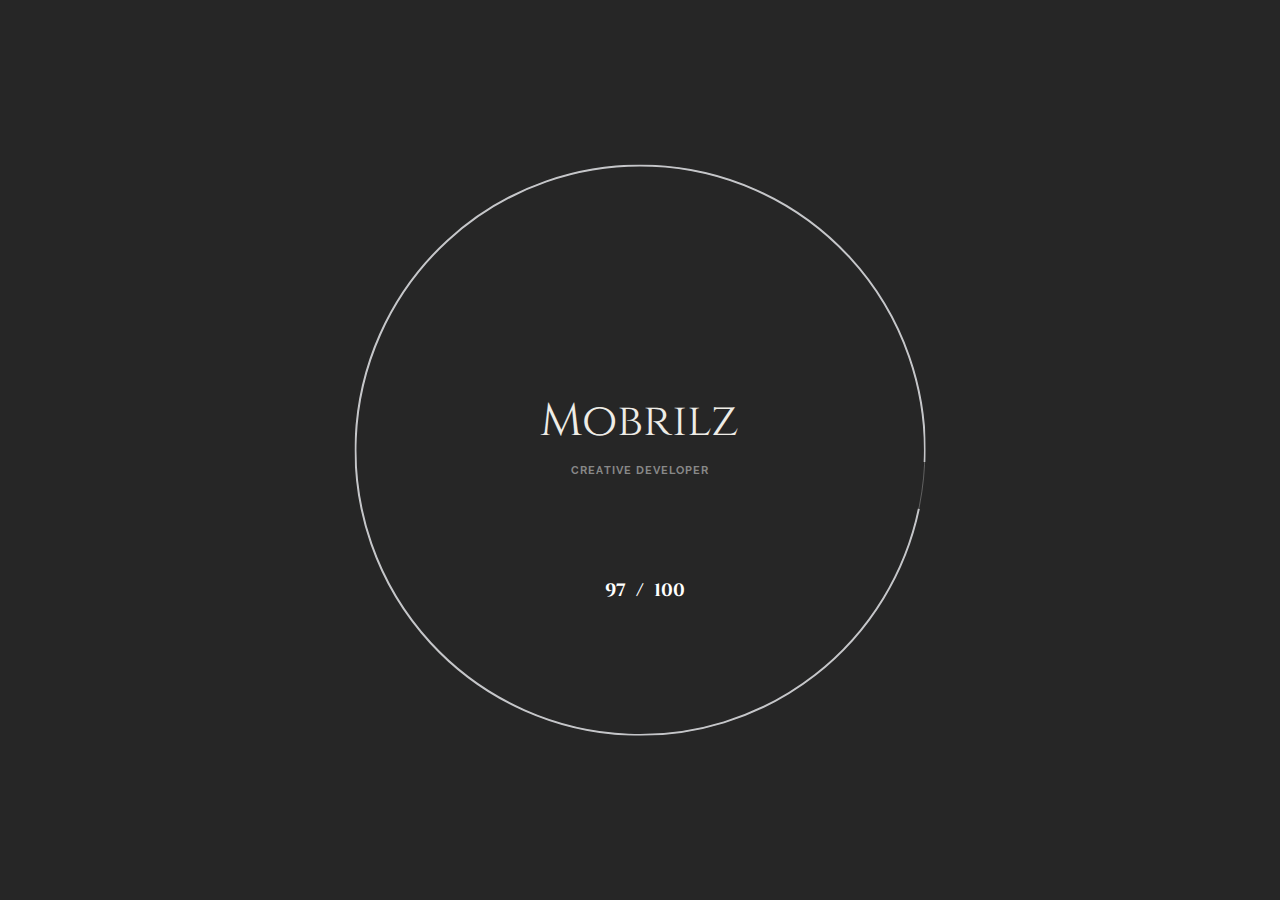
==== commit 8091b51c: "Aryann( change - 1  -02.02.24 )" ====
--- a/HTML/index.html
+++ b/HTML/index.html
@@ -3,7 +3,7 @@
   <head>
     <meta charset="utf-8"/>
     <meta http-equiv="x-ua-compatible" content="ie=edge"/>
-    <title>Mobrilz – AJAX Portfolio HTML5 Template</title>
+    <title>Mobrilz – Developers</title>
     <meta name="viewport" content="width=device-width, initial-scale=1, shrink-to-fit=no"/>
     <meta content="telephone=no" name="format-detection"/>
     <meta name="HandheldFriendly" content="true"/>
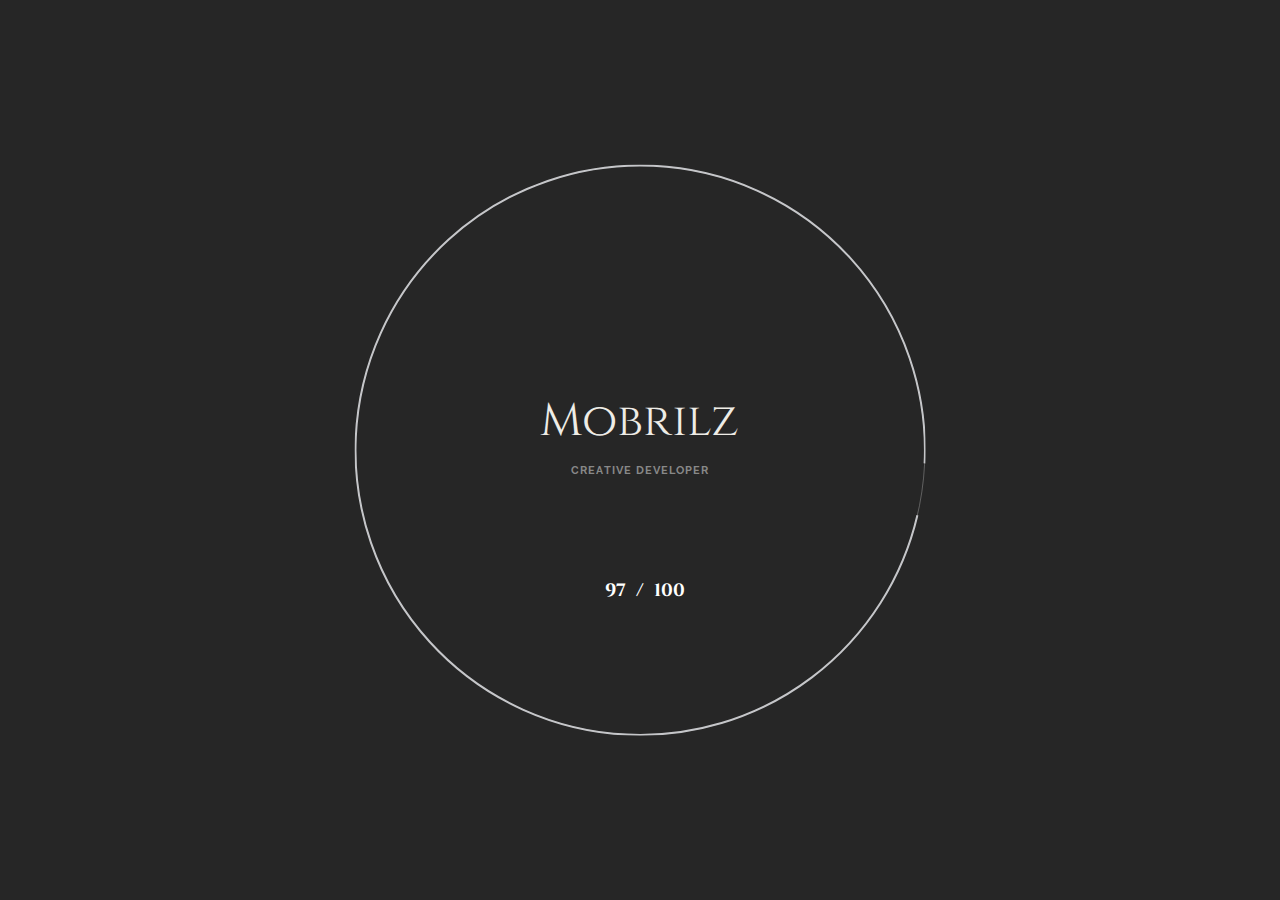
==== commit 8583e20d: "Update index.html" ====
--- a/HTML/index.html
+++ b/HTML/index.html
@@ -488,7 +488,7 @@
                     <h1 class="xl mt-0 mb-0">Mobrilz</h1>
                   </div>
                   <div class="w-100">
-                    <div class="section-masthead__subheading h4 mt-0-5 split-text js-split-text" data-split-text-type="lines,words" data-split-text-set="words"><span>AJAX Portfolio HTML5 Template</span></div>
+                    <div class="section-masthead__subheading h4 mt-0-5 split-text js-split-text" data-split-text-type="lines,words" data-split-text-set="words"><span>Development Company</span></div>
                   </div>
                   <div class="w-100">
                     <div class="section-masthead__wrapper-button mt-xsmall"><a class="button button_bordered button_white" data-hover="View Now" href="https://mobrilz.com/" target="_blank"><span class="button__label-hover">View Now</span></a>
--- a/HTML/css/main.css
+++ b/HTML/css/main.css
@@ -5336,6 +5336,12 @@
   z-index: 50;
 }
 
+.mani {
+  background-image: url(../projects/Styc/stylc.jpg);
+  background-position: center;
+  background-size: cover;
+  background-repeat: no-repeat;
+}
 .section-masthead__background_fullscreen, .section-masthead__background_halfscreen {
   position: absolute;
   top: 0;
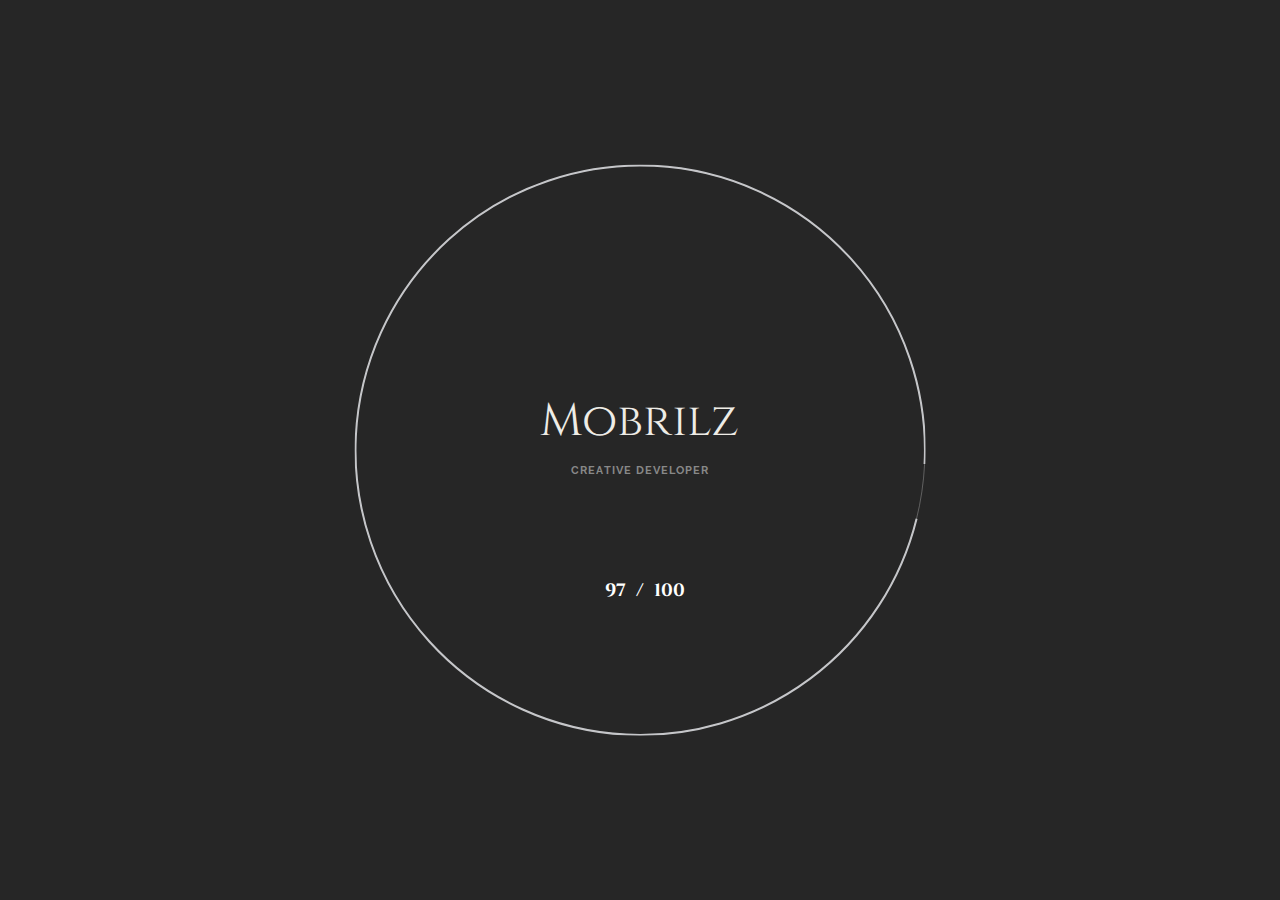
==== commit a837593a: "Revert "Update index.html"" ====
--- a/HTML/index.html
+++ b/HTML/index.html
@@ -488,7 +488,7 @@
                     <h1 class="xl mt-0 mb-0">Mobrilz</h1>
                   </div>
                   <div class="w-100">
-                    <div class="section-masthead__subheading h4 mt-0-5 split-text js-split-text" data-split-text-type="lines,words" data-split-text-set="words"><span>Development Company</span></div>
+                    <div class="section-masthead__subheading h4 mt-0-5 split-text js-split-text" data-split-text-type="lines,words" data-split-text-set="words"><span>AJAX Portfolio HTML5 Template</span></div>
                   </div>
                   <div class="w-100">
                     <div class="section-masthead__wrapper-button mt-xsmall"><a class="button button_bordered button_white" data-hover="View Now" href="https://mobrilz.com/" target="_blank"><span class="button__label-hover">View Now</span></a>
